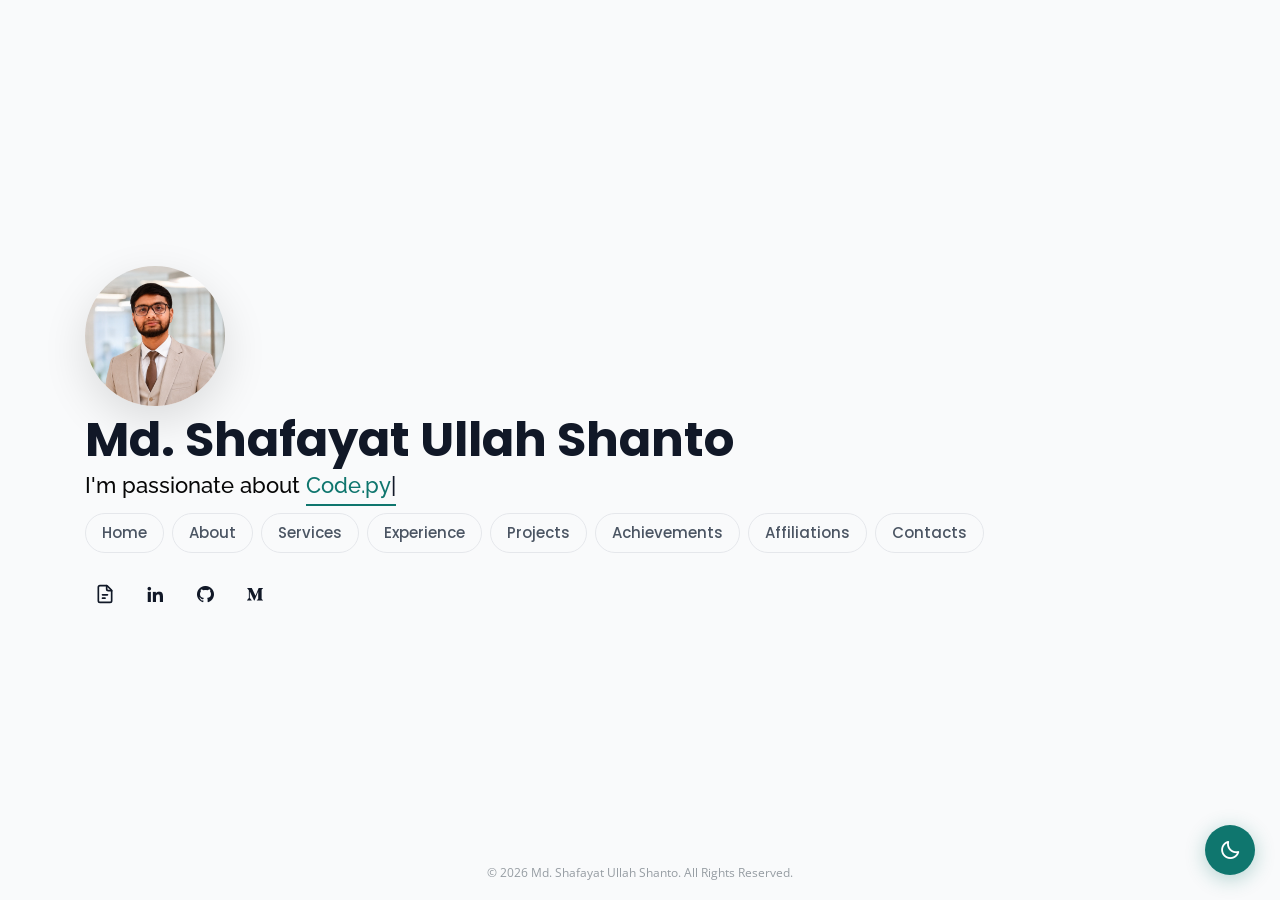
==== index.html @ 54db29df "Add AI-related certifications to index.html" ====
<!DOCTYPE html>
<html lang="en">

<head>
  <!-- Google Tag Manager -->
  <script>(function (w, d, s, l, i) {
      w[l] = w[l] || []; w[l].push({
        'gtm.start':
          new Date().getTime(), event: 'gtm.js'
      });
      let f = d.getElementsByTagName(s)[0],
        j = d.createElement(s), dl = l !== 'dataLayer' ? '&l=' + l : ''; j.async = true; j.src =
          'https://www.googletagmanager.com/gtm.js?id=' + i + dl; f.parentNode.insertBefore(j, f);
    })(window, document, 'script', 'dataLayer', 'GTM-WVDNMN5J');</script>
  <!-- End Google Tag Manager -->
  <link rel="icon" type="image/png" href="website_images/msus.png">
  <meta charset="utf-8">
  <meta content="width=device-width, initial-scale=1.0" name="viewport">
  <meta name="google-site-verification" content="dW3UpcGyAzMD0v0P4o7Yhb41rFjiXq8HhckHqoo1Q2M" />

  <title>Portfolio</title>
  <meta
    content="Md. Shafayat Ullah Shanto, AI, Designer, Mechanical Engineering, Mechanical Design Engineer, NX, Python, CS5050, Medium, SolidWorks, IUBAT, BJIT, Product Development"
    name="Keywords">
  <meta
    content="A portfolio showcasing Md. Shafayat Ullah Shanto's skills, projects, and experience in Product development and MEP design"
    name="descriptions">

  <!-- Google Fonts -->
  <link
    href="https://fonts.googleapis.com/css?family=Open+Sans:300,300i,400,400i,600,600i,700,700i|Raleway:300,300i,400,400i,500,500i,600,600i,700,700i|Poppins:300,300i,400,400i,500,500i,600,600i,700,700i"
    rel="stylesheet">

  <!-- Vendor CSS Files -->
  <link href="assets/vendor/bootstrap/css/bootstrap.min.css" rel="stylesheet">
  <link href="assets/vendor/icofont/icofont.min.css" rel="stylesheet">
  <link href="assets/vendor/remixicon/remixicon.css" rel="stylesheet">
  <link href="assets/vendor/owl.carousel/assets/owl.carousel.min.css" rel="stylesheet">
  <link href="assets/vendor/boxicons/css/boxicons.min.css" rel="stylesheet">
  <link href="assets/vendor/venobox/venobox.css" rel="stylesheet">
  <link rel="stylesheet" href="https://cdnjs.cloudflare.com/ajax/libs/font-awesome/6.5.1/css/all.min.css">

  <!-- Template Main CSS File -->
  <link href="assets/css/style.css" rel="stylesheet">


  <script async src="https://www.googletagmanager.com/gtag/js?id=G-4RFHLPM5KJ"></script>
  <script>
    window.dataLayer = window.dataLayer || [];
    function gtag() { dataLayer.push(arguments); }
    gtag('js', new Date());

    gtag('config', 'G-4RFHLPM5KJ');
  </script>

</head>

<body>

  <!-- Google Tag Manager (noscript) -->
  <noscript><iframe src="https://www.googletagmanager.com/ns.html?id=GTM-WVDNMN5J" height="0" width="0"
      style="display:none;visibility:hidden"></iframe></noscript>
  <!-- End Google Tag Manager (noscript) -->
  <!-- ======= Header ======= -->
  <header id="header" class="header-tops">
    <div class="container">
      <img src="assets/img/me/msus.png" alt="Md. Shafayat Ullah Shanto" class="profile-img">
      <h1><a href="index.html">Md. Shafayat Ullah Shanto</a></h1>
      <h2 style="color:#070707">I'm passionate about <span class="typing" style="color:#0F766E"></span></h2>
      <nav class="nav-menu d-none d-lg-block">
        <ul class="nav-list">
          <li class="nav-item"><a href="#header"> <span>Home</span></a></li>
          <li class="nav-item"><a href="#about" class="nav-link">About</a></li>
          <li class="nav-item"><a href="#services" class="nav-link">Services</a></li>
          <li class="nav-item"><a href="#experience" class="nav-link">Experience</a></li>
          <li class="nav-item"><a href="#projects" class="nav-link">Projects</a></li>
          <li class="nav-item"><a href="#achievements" class="nav-link">Achievements</a></li>
          <li class="nav-item"><a href="#affiliations" class="nav-link">Affiliations</a></li>
          <li class="nav-item"><a href="#contacts" class="nav-link">Contacts</a></li>
        </ul>
      </nav><!-- .nav-menu -->

      <div class="social-links">
        <a href="assets/cv/Md. Shafayat Ullah Shanto_CV.pdf" download="Md. Shafayat Ullah Shanto_CV.pdf" target="_blank">
          <svg xmlns="http://www.w3.org/2000/svg" viewBox="0 0 24 24" fill="none" stroke="currentColor"
            stroke-width="2" stroke-linecap="round" stroke-linejoin="round">
            <path
              d="M4 4v16a2 2 0 002 2h12a2 2 0 002-2V8.342a2 2 0 00-.602-1.43l-4.44-4.342A2 2 0 0013.56 2H6A2 2 0 004 4z">
            </path>
            <path d="M9 13h6"></path>
            <path d="M9 17h3"></path>
            <path d="M14 2v4a2 2 0 002 2h4"></path>
          </svg></a>
        <a href="https://www.linkedin.com/in/md-shafayat-ullah-shanto" target="_blank" class="linkedin"><i
            class="bx bxl-linkedin"></i></a>
        <a href="https://github.com/mdshafayatullahshanto" target="_blank" class="github"><i class="bx bxl-github"></i></a>
        <a href="https://medium.com/@mdshafayatullahshanto" target="_blank" class="medium"><i class="bx bxl-medium"></i></a>
      </div>
    </div>
    <div class="home-footer">
      <p>&copy; 2026 Md. Shafayat Ullah Shanto. All Rights Reserved.</p>
    </div>
  </header><!-- End Header -->


  <!-- ======= About Section ======= -->
  <section id="about" class="about">
    <!-- ======= About Me ======= -->
    <div class="about-me container">
      <div class="section-title">
      <h2>About</h2>
      </div>
      <div class="row">
        <div class="col-lg-12">
          <p class="about-description-box">
            Mechanical Engineer with a solid foundation in engineering design, technical analysis,
            and hands-on problem-solving. Passionate about bridging the gap between innovative ideas
            and real-world engineering solutions — particularly in innovation-driven and
            technology-forward environments.
            Recognized for strong analytical thinking and a creative approach to complex engineering
            challenges, with the ability to work effectively both independently and within
            multidisciplinary teams. Equally comfortable diving deep into technical details and
            stepping back to see the bigger picture.
            <br><br>
            Driven by a genuine curiosity for advanced technologies and a commitment to continuous
            professional growth. Eager to contribute to impactful projects in product development,
            system design, or applied services — while steadily building expertise and delivering
            meaningful engineering outcomes.
          </p>
        </div>
      </div>
    </div><!-- End About Me -->

    <!-- ======= Education & Skills ======= -->
    <div class="education-skills container" style="margin-top: -10px;">
    <div class="row">
    <!-- Education Section -->
    <div class="col-lg-4">
      <div class="section-title">
        <h2>EDUCATION</h2>
      </div>
      <div class="education-box">
        <div class="education-item">
          <p class="education-label">Undergraduate Institution</p>
          <h4>
            <a href="https://iubat.edu/" target="_blank">
              IUBAT— International University of Business Agriculture and Technology
            </a>
          </h4>
          <p>Bachelor of Science in Mechanical Engineering</p>
          <p>(January 2020 - December 2023)</p>
          <p><strong>CGPA:</strong> 3.43/4.00</p>
        </div>
        <div class="education-item education-divider">
          <p class="education-label">High School</p>
          <h4>
            <a href="https://ssaac.edu.bd/" target="_blank">
              Safiuddin Sarker Academy and College
            </a>
          </h4>
          <p>Tongi, Gazipur, Bangladesh</p>
          <p>Higher Secondary School Certificate (HSC)</p>
          <p>Group: Science, Passing year: 2018</p>
          <p><strong>Grade:</strong> A</p>
        </div>
        <div class="education-item education-divider">
          <p class="education-label">School</p>
          <h4>
            <a href="https://tongipailotsagc.edu.bd/" target="_blank">
              Tongi Pilot High School
            </a>
          </h4>
          <p>Tongi, Gazipur, Bangladesh</p>
          <p>Secondary School Certificate (SSC)</p>
          <p>Group: Science, Passing year: 2016</p>
          <p><strong>Grade:</strong> A</p>
        </div>
      </div>
    </div>

    <!-- Right Column: Technical Skills + Soft Skills -->
    <div class="col-lg-8">

      <!-- Technical Skills Section -->
      <div class="section-title">
        <h2>TECHNICAL SKILLS</h2>
      </div>
      <div class="skills-box">
        <ul>
          <li><strong>• CAD and Visualization:</strong><span> SolidWorks, Siemens NX, Inventor, Fusion 360, Tekla, Creo, Revit, AutoCAD.</span></li>
          <li><strong>• Simulation Software:</strong><span> Ansys Fluent, MATLAB &amp; Simulink.</span></li>
          <li><strong>• PLM Software:</strong><span> Teamcenter, SAP, Autodesk Vault.</span></li>
          <li><strong>• Programming Languages:</strong><span> C/C++, Python, HTML/CSS, Git, GitHub, GitHub Actions, VS Code.</span></li>
          <li><strong>• Specialized Libraries:</strong><span> Numpy, Pandas, Scikit-learn, Plotly, TensorFlow, PyTorch.</span></li>
          <li><strong>• Render &amp; Editing:</strong><span> KeyShot, Blender, Adobe Illustrator, Adobe Photoshop.</span></li>
          <li><strong>• Others:</strong><span> Microsoft Office (Word, Excel, Powerpoint), Windows, Google Workspace.</span></li>
        </ul>
      </div>

      <!-- Soft Skills Section -->
      <div class="section-title" style="margin-top: 20px;">
        <h2>SOFT SKILLS</h2>
      </div>
      <div class="skills-box">
        <ul>
          <li><strong>• Teamwork:</strong><span> Collaborative mindset with experience in group projects and team environments.</span></li>
          <li><strong>• Multi-tasking:</strong><span> Manages multiple tasks and priorities simultaneously without compromising quality.</span></li>
          <li><strong>• Leadership:</strong><span> Experience leading teams, delegating tasks, and driving project goals.</span></li>
          <li><strong>• Analytical &amp; Problem-solving:</strong><span> Breaks down complex problems and delivers effective solutions.</span></li>
          <li><strong>• Adaptability:</strong><span> Rapidly adapts to new tools, technologies, and environments.</span></li>
          <li><strong>• Conflict Resolution:</strong><span> Resolves disagreements constructively to keep teams positive and productive.</span></li>
          <li><strong>• Communication:</strong><span> Delivers clear, concise, and professional communication across all levels.</span></li>
          <li><strong>• Languages:</strong><span> English (Professional) and Bengali (Native).</span></li>
        </ul>
      </div>
    </div>
  </div>
  </div><!-- End Education & Skills -->

    <!-- Section Footer -->
    <div class="section-footer">
      <div class="container">
        <div class="section-footer-content">
          <p>&copy; 2026 Md. Shafayat Ullah Shanto. All Rights Reserved.</p>
        </div>
      </div>
    </div>
    <!-- End Section Footer -->
  </section><!-- End About Section -->
  
  
  <!-- Start Services Section -->
  <section id="services" class="services-section">
    <div class="container">
      <!-- header / interests strip -->
      <div class="services-header">
        <div class="services-header-top">
          <h2 class="services-title">Services</h2>
          <div class="services-social-links">
            
          </div>
        </div>
        <div class="services-tags">
        Engineering expertise and precision in every innovation or solve complex challenges.
        </div>
      </div>
      <!-- two column area: Skills (left) / Services (right) -->
      <div class="row services-body services-layout">
        <div class="col-md-6 services-col-left">
          <h3 class="section-subtitle">Key Skills</h3>
          <div class="section-title" style="margin-top: 20px;">
          <h2>1. MECHANICAL DESIGN</h2>
          </div>
          <div class="skills-box">
        <ul>
          <li><strong>•</strong> Mechanical Design Principles</li>
          <li><strong>•</strong> Product Design & Development</li>
          <li><strong>•</strong> Manufacturing Processes</li>
          <li><strong>•</strong> Design for Manufacturing & Assembly (DFMA)</li>
          <li><strong>•</strong> Geometric Dimensioning and Tolerancing (GD&T)</li>
          <li><strong>•</strong> 3D Modeling and Parametric Design</li>
          <li><strong>•</strong> Systems and Mechanisms</li>
          <li><strong>•</strong> Automation and Customization</li>
          <li><strong>•</strong> Design Standards and Regulations</li>
          <li><strong>•</strong> Project Management</li>
          <li><strong>•</strong> BOM for Manufacturing Design</li>
          <li><strong>•</strong> PLM</li>
          <li><strong>•</strong> Mockup Design & Prototyping</li>
          <li><strong>•</strong> Reverse Engineering</li>
          <li><strong>•</strong> Sustainability in Product Design</li>
        </ul>
        </div>
        <div class="section-title" style="margin-top: 20px;">
        <h2>2. MEP DESIGN</h2>
        </div>
        <div class="skills-box">
        <ul>
          <li><strong>•</strong> HVAC System Design</li>
          <li><strong>•</strong> Fire-Safety Design</li>
          <li><strong>•</strong> Plumbing and Drainage Design</li>
          <li><strong>•</strong> Load Calculation & Energy Analysis</li>
          <li><strong>•</strong> Duct & Pipe Design</li>
          <li><strong>•</strong> Coordination & Clash Detection</li>
          <li><strong>•</strong> Ventilation & Air Distribution Design</li>
          <li><strong>•</strong> Tank & Pump Calculation</li>
          <li><strong>•</strong> MEP Documentation</li>
          <li><strong>•</strong> Building Information Modeling (BIM) for MEP</li>
          <li><strong>•</strong> ASHRAE & NFPA standards for HVAC</li>
          <li><strong>•</strong> NFPA, BNBC, RSC, PWD & JICA standards for Fire</li>
          <li><strong>•</strong> BNBC & IPC standards for Plumbing</li>
        </ul>
        </div>
        </div>
        <div class="col-md-6 services-col-right">
          <h3 class="section-subtitle">What I am doing</h3>
          <ul class="services-list">
          <div class="section-title" style="margin-top: 20px;">
          <h2>1. MECHANICAL DESIGN</h2>
          </div>
            <li> <strong>Mechanical Engineering:</strong> From concept to production, I design, analyze, and optimize mechanical systems and assemblies using advanced CAD tools.</li>
            <li> <strong>Product Data Management:</strong>Implementing and optimizing PDM systems to streamline engineering workflows and ensure data integrity.</li>
            <li> <strong>Product Lifecycle Management:</strong> End-to-end PLM solutions designed to enhance collaboration and accelerate product development cycles.</li>
            <li> <strong>CAD Customization:</strong> Building custom automation and plugins for CAD software to boost productivity and reduce repetitive tasks.</li>
            <li> <strong>Digital Strategy:</strong> Bridging engineering and technology with strategic digital transformation initiatives.</li>
            <li> <strong>Technical Consulting:</strong> Expert guidance on engineering processes, tool selection, and workflow optimization.</li>
          </ul>

          <ul class="services-list">
          <div class="section-title" style="margin-top: 20px;">
          <h2>2. MEP DESIGN</h2>
          </div>
            <li> <strong>MEP System Design:</strong> Providing Fire & Safety, HVAC, and Plumbing design services for industrial, commercial, and residential buildings.</li>
            <li> <strong>Shop Drawing & Site Support:</strong> Preparing shop drawings, working drawings, and as-built drawings with field data collection and installation support.</li>
            <li> <strong>BOQ & Cost Estimation:</strong> Comprehensive cost estimation and bill of quantities preparation for MEP projects.</li>
            <li> <strong>3D BIM Modeling:</strong> For combine HVAC, plumbing, and electrical systems in one model, detect clashes early, and reduce site errors, saving time and cost.</li>
            <li> <strong>Consultation & Project Management:</strong> Delivering expert guidance and managing MEP projects to ensure efficient Fire, HVAC, and Plumbing integration within scope, budget, and timeline.</li>
          </ul>
        </div>
      </div>
    </div>
    <!-- Section Footer -->
    <div class="section-footer">
      <div class="container">
        <div class="section-footer-content">
          <p>&copy; 2026 Md. Shafayat Ullah Shanto. All Rights Reserved.</p>
        </div>
      </div>
    </div>
    <!-- End Section Footer -->
  </section><!-- End Services Section -->


  <!-- Start Experience Section -->
  <section id="experience" class="services">
    <div class="container">
      <div class="section-title">
        <h2>Experience</h2>
      </div>
      <div class="row">

        <!-- BJIT Ltd. -->
        <div class="col-lg-12">
          <div class="col-md-12 mt-4 mt-md-0 icon-box experience-entry">
            <div class="company-info">
              <a href="https://www.bjitgroup.com/" target="_blank">
                <img src="assets/img/company_logo/bjit.png" alt="BJIT Logo" class="company-logo">
              </a>
              <div>
                <div class="experience-header">
                  <h4 class="company-name"><a href="https://www.bjitgroup.com/" target="_blank">BJIT Ltd.</a></h4>
                  <div class="experience-meta">
                    <span class="date-range">July 2025 - Present</span>
                    <span class="location">Baridhara, Dhaka, Bangladesh</span>
                  </div>
                </div>
                <p class="role-title">Mechanical Design Engineer</p>
                <ul class="experience-points">
                  <li>Design and develop mechanical components and systems for manufacturing.</li>
                  <li>Create detailed 3D models and 2D drawings using multiple CAD tools.</li>
                  <li>Utilize PLM systems and automation tools to manage CAD data and improve workflow efficiency.</li>
                  <li>Review and validate designs to ensure quality, compliance, and manufacturability before production.</li>
                  <li>Collaborate with global engineering teams including <a href="https://www.etteplan.com/" target="_blank">etteplan</a> and <a href="https://www.halton.com/" target="_blank">Halton Group</a>, as well as manufacturers and suppliers.</li>
                  <li>Support project delivery through clear documentation, reporting, and technical communication.</li>
                  <li>Improve mechanical components to enhance performance, efficiency, and production feasibility</li>
                  <li>Leveraged AI/Copilot and Work Breakdown Structure (WBS) to optimize workflows, reduce buffer time by up to 30%, 
                    and improve planning accuracy, design iteration efficiency, and error-free project delivery.</li>
                </ul>
              </div>
            </div>
          </div>
        </div>

        <!-- Shimizu Corporation -->
        <div class="col-lg-12">
          <div class="col-md-12 mt-4 mt-md-0 icon-box experience-entry">
            <div class="company-info">
              <a href="https://www.shimz-global.com/bd/en/" target="_blank">
                <img src="assets/img/company_logo/Shimz.png" alt="Shimizu Logo" class="company-logo">
              </a>
              <div>
                <div class="experience-header">
                  <h4 class="company-name"><a href="https://www.shimz-global.com/bd/en/" target="_blank">Shimizu
                      Corporation</a></h4>
                  <div class="experience-meta">
                    <span class="date-range">May 2025 - June 2025</span>
                    <span class="location">Gulshan, Dhaka, Bangladesh</span>
                  </div>
                </div>
                <p class="role-title">Mechanical Design Engineer</p>
                <ul class="experience-points">
                  <li>Prepared mechanical shop drawings for steel structures.</li>
                  <li>Coordinated with <a href="https://bostonebd.com/" target="_blank">BOSTON</a>, <a href="https://reliant-est.com/" target="_blank">RELIANT</a> and P.Point design engineering teams for CSD & SD drawings.</li>
                  <li>Attended meetings with teams & contractors.</li>
                  <li>Conducted site inspections to ensure Japanese quality standards and local compliance.</li>
                  <li>Ensured drafting compliance with QA standards.</li>
                </ul>
              </div>
            </div>
          </div>
        </div>

        <!-- KED Solution Ltd. -->
        <div class="col-lg-12">
          <div class="col-md-12 mt-4 mt-md-0 icon-box experience-entry">
            <div class="company-info">
              <a href="https://www.kedsolution.com/" target="_blank">
                <img src="assets/img/company_logo/KED.jpg" alt="KED Logo" class="company-logo">
              </a>
              <div>
                <div class="experience-header">
                  <h4 class="company-name"><a href="https://www.kedsolution.com/" target="_blank">KED Solution Ltd.</a>
                  </h4>
                  <div class="experience-meta">
                    <span class="date-range">March 2024 - April 2025</span>
                    <span class="location">Dhanmondi, Dhaka, Bangladesh</span>
                  </div>
                </div>
                <p class="role-title">Jr. Design Engineer (MEP-Mechanical)</p>
                <ul class="experience-points">
                  <li>Designed Fire Safety, HVAC, and Plumbing systems following NFPA, BNBC-2020, ASHRAE, and IPC standards.</li>
                  <li>Prepared shop drawings, working drawings, and as-built drawings using AutoCAD & Revit (MEP 3D).</li>
                  <li>Performed cooling load, ventilation, tank, pump calculations and so on.</li>
                  <li>Developed fire protection systems (hydrant, sprinkler, pump layout) and supported approval drawings.</li>
                  <li>Conducted site visits, data collection, and installation support.</li>
                  <li>Prepared BOQ and cost estimation for projects.</li>
                  <li>Completed 21+ industrial, commercial, and residential <a
                      href="https://shafayatullahshant.wixsite.com/msusme" target="_blank"><strong>MEP projects</strong></a>.</li>
                </ul>
              </div>
            </div>
          </div>
        </div>
        
      </div>
    </div>

    <!-- Section Footer -->
    <div class="section-footer">
      <div class="container">
        <div class="section-footer-content">
          <p>&copy; 2026 Md. Shafayat Ullah Shanto. All Rights Reserved.</p>
        </div>
      </div>
    </div>
    <!-- End Section Footer -->

  </section>

  <!-- End Experience Section -->


  <!-- Start Projects Section -->
  <section id="projects" class="projects-section">
    <div class="container">
      <div class="section-title">
        <h2>PROJECTS</h2>
      </div>

      <!-- Primary Filter Tabs -->
      <div class="row">
        <div class="col-lg-12 d-flex justify-content-center">
          <ul class="projects-filter-primary">
            <li data-filter="*" class="filter-active">ALL</li>
            <li data-filter=".filter-ml">CAD Mechanical Design</li>
            <li data-filter=".filter-gd">MEP Mechanical Design</li>
          </ul>
        </div>
      </div>

      <!-- Projects Grid -->
      <div class="row projects-container">

        <!-- Double-Leaf Door Creation -->
        <div class="col-lg-4 col-md-6 project-item filter-ml filter-iot">
          <div class="project-card">
            <div class="project-image">
              <img src="assets/img/project/A.png" class="img-fluid" alt="Double-Leaf Door">
              <div class="project-overlay">
                <h4>Double-Leaf Door Creation</h4>
                <a href="projects/JTK/Double Leaf Door.html" class="view-details">View Details</a>
              </div>
            </div>
          </div>
        </div>

        <!-- FDB2 A0(A60) Fire and Gas Damper -->
        <div class="col-lg-4 col-md-6 project-item filter-ml filter-iot">
          <div class="project-card">
            <div class="project-image">
              <img src="assets/img/project/B.png" class="img-fluid" alt="FDB2">
              <div class="project-overlay">
                <h4>FDB2 A0(A60) Fire and Gas Damper</h4>
                <a href="projects/FDB2/FDB2.html" class="view-details">View Details</a>
              </div>
            </div>
          </div>
        </div>


        <!-- FDO A0(A60) Fire and Gas Damper -->
        <div class="col-lg-4 col-md-6 project-item filter-ml filter-iot">
          <div class="project-card">
            <div class="project-image">
              <img src="assets/img/project/G.png" class="img-fluid" alt="FDO">
              <div class="project-overlay">
                <h4>FDO A0(A60) Fire and Gas Damper</h4>
                <a href="projects/FDO/FDO.html" class="view-details">View Details</a>
              </div>
            </div>
          </div>
        </div>


        <!-- BRD Pressure-relief damper -->
        <div class="col-lg-4 col-md-6 project-item filter-ml filter-iot">
          <div class="project-card">
            <div class="project-image">
              <img src="assets/img/project/D.png" class="img-fluid" alt="FDB2">
              <div class="project-overlay">
                <h4>BRD Pressure-relief damper</h4>
                <a href="projects/BRD/BRD.html" class="view-details">View Details</a>
              </div>
            </div>
          </div>
        </div>


        <!-- BLD Non-return damper -->
        <div class="col-lg-4 col-md-6 project-item filter-ml filter-md">
          <div class="project-card">
            <div class="project-image">
              <img src="assets/img/project/C.png" class="img-fluid" alt="Virtual Reality (VR) Simulator Machine">
              <div class="project-overlay">
                <h4>BLD Non-return damper</h4>
                <a href="projects/BLD/BLD.html" class="view-details">View Details→</a>
              </div>
            </div>
          </div>
        </div>

        <!-- UTG Gastight Shut-off Damper -->
        <div class="col-lg-4 col-md-6 project-item filter-ml filter-ro">
          <div class="project-card">
            <div class="project-image">
              <img src="assets/img/project/H.png" class="img-fluid" alt="Image Generator">
              <div class="project-overlay">
                <h4>UTG Gastight Shut-off Damper</h4>
                <a href="projects/UTG/UTG.html" class="view-details">View Details</a>
              </div>
            </div>
          </div>
        </div>


        <!-- UTP Balancing Damper -->
        <div class="col-lg-4 col-md-6 project-item filter-ml filter-ro">
          <div class="project-card">
            <div class="project-image">
              <img src="assets/img/project/E.png" class="img-fluid" alt="Image Generator">
              <div class="project-overlay">
                <h4>UTP Balancing Damper</h4>
                <a href="projects/UTP/UTP.html" class="view-details">View Details</a>
              </div>
            </div>
          </div>
        </div>

        <!-- Solar Analysis for Energy Optimization -->
        <div class="col-lg-4 col-md-6 project-item filter-gd filter-iot">
          <div class="project-card">
            <div class="project-image">
              <img src="assets/img/project/F.1.png" class="img-fluid" alt="Solar Analysis for Energy Optimization">
              <div class="project-overlay">
                <h4>Solar Analysis for Energy Optimization</h4>
                <a href="projects/SAEO/Solar Analysis.html" class="view-details">View
                  Details</a>
              </div>
            </div>
          </div>
        </div>
      </div>
    </div>

    <!-- Section Footer -->
    <div class="section-footer">
      <div class="container">
        <div class="section-footer-content">
          <p>&copy; 2026 Md. Shafayat Ullah Shanto. All Rights Reserved.</p>
        </div>
      </div>
    </div>
    <!-- End Section Footer -->

  </section>
  <!-- End Projects Section -->


  <!-- Start Achievements Section -->
  <section id="achievements" class="achievements">
    <div class="container">
      <div class="section-title">
        <h2>Achievements</h2>
      </div>

      <!-- 1. Awards Section (Full Width) -->
      <div class="row">
        <div class="col-lg-12">
          <div class="awards-certifications-box" style="margin-bottom: 30px;">
            <h3>Awards</h3>
            <ul>
              <li>Recognized twice for Academic Excellence, receiving certificates from the University Dean.</li>
              <li>Proudly Secured 3rd Place in the Book Reading Program 2020 organized by the British Council.</li>
              <li>Appreciated and Appointed as Logistic Officer of ASHRAE IUBAT Student Branch (2022) for active contribution and dedication.</li>
            </ul>
          </div>
        </div>
      </div>

      <!-- 2. Gallery & Badges (Two Columns) -->
      <div class="row">
        <!-- Photo Gallery Column -->
        <div class="col-lg-6 mb-4">
          <div class="photo-gallery-section" style="height: 100%;">
            <h3>Photo Gallery</h3>
            <div class="gallery-container" style="height: calc(100% - 50px);">
              <button class="gallery-nav gallery-prev" aria-label="Previous image">‹</button>
              <img id="galleryImage" src="assets/img/achievements/MSUS.jpg" class="img-fluid"
                alt="Achievement Photo Gallery" style="width: 100%; height: 100%; object-fit: cover;">
              <button class="gallery-nav gallery-next" aria-label="Next image">›</button>
              <div class="gallery-dots">
                <span class="gallery-dot active" data-index="0"></span>
                <span class="gallery-dot" data-index="1"></span>
                <span class="gallery-dot" data-index="2"></span>
              </div>
            </div>
          </div>
        </div>

        <!-- Badges Column -->
        <div class="col-lg-6 mb-4">
          <div class="badges-section">
            <h3>Badges</h3>
            <div class="badges-pyramid">
              <!-- Row 1: 1 badge -->
              <div class="badge-row badge-row-1">
                <div class="badge-item">
                  <a href="https://images.credly.com/size/340x340/images/be9a31ad-4684-4413-8882-8e39064a4d1a/blob"
                    target="_blank" rel="noopener">
                    <img src="https://images.credly.com/size/340x340/images/be9a31ad-4684-4413-8882-8e39064a4d1a/blob"
                      alt="SOLIDWORKS Design Professional badge">
                  </a>
                </div>
              </div>

              <!-- Row 2: 2 badges -->
              <div class="badge-row badge-row-2">
                <div class="badge-item">
                  <a href="https://images.credly.com/size/340x340/images/422106a4-f564-4c82-bf1b-2089ed0e297d/blob"
                    target="_blank" rel="noopener">
                    <img src="https://images.credly.com/size/340x340/images/422106a4-f564-4c82-bf1b-2089ed0e297d/blob"
                      alt="Certified SOLIDWORKS Sheet Metal Professional badge image.">
                  </a>
                </div>
                <div class="badge-item">
                  <a href="https://images.credly.com/size/340x340/images/d2662c9d-ab19-480c-814f-e61a476cc719/blob"
                    target="_blank" rel="noopener">
                    <img src="https://images.credly.com/size/340x340/images/d2662c9d-ab19-480c-814f-e61a476cc719/blob"
                      alt="Certified SOLIDWORKS Drawing Tools Professional badge image.">
                  </a>
                </div>
              </div>

              <!-- Row 3: 3 badges -->
              <div class="badge-row badge-row-3">
                <div class="badge-item">
                  <a href="https://images.credly.com/size/340x340/images/7329299d-32ce-48ed-8527-b6db73f7e224/blob"
                    target="_blank" rel="noopener">
                    <img src="https://images.credly.com/size/340x340/images/7329299d-32ce-48ed-8527-b6db73f7e224/blob"
                      alt="Certified SOLIDWORKS Design Associate badge image.">
                  </a>
                </div>
                <div class="badge-item">
                  <a href="https://images.credly.com/size/340x340/images/2be8da7a-1d1e-4b77-b799-d02e32157ee2/image.png"
                    target="_blank" rel="noopener">
                    <img src="https://images.credly.com/size/340x340/images/2be8da7a-1d1e-4b77-b799-d02e32157ee2/image.png"
                      alt="Certified SOLIDWORKS 3DSwymer Associate badge image.">
                  </a>
                </div>
                <div class="badge-item">
                  <a href="https://images.credly.com/size/340x340/images/13ec709a-47ff-4fc0-a6a6-25a6233edeed/blob"
                    target="_blank" rel="noopener">
                    <img src="https://images.credly.com/size/340x340/images/13ec709a-47ff-4fc0-a6a6-25a6233edeed/blob"
                      alt="Certified SolidWorks Electrical Design Associate badge image.">
                  </a>
                </div>
              </div>

              <!-- Row 4: 4 badges -->
              <div class="badge-row badge-row-4">
                <div class="badge-item">
                  <a href="assets/img/Badges/L-1.png" target="_blank" rel="noopener">
                  <img src="assets/img/badges/L-1.png" alt="L-1 Badge">
                  </a>
                </div>
                <div class="badge-item">
                  <a href="assets/img/Badges/L-2.png" target="_blank" rel="noopener">
                  <img src="assets/img/badges/L-2.png" alt="L-2 Badge">
                  </a>
                </div>
                <div class="badge-item">
                 <a href="assets/img/Badges/L-3.png" target="_blank" rel="noopener">
                  <img src="assets/img/badges/L-3.png" alt="L-3 Badge">
                  </a>
                </div>
                <div class="badge-item">
                  <a href="assets/img/Badges/ISO.png" target="_blank" rel="noopener">
                  <img src="assets/img/badges/ISO.png" alt="ISO Badge">
                  </a>
                </div>
              </div>
            </div>
          </div>
        </div>
      </div>

      <!-- 3. Certifications (Full Width, Two Columns) -->
      <div class="row">
        <div class="col-lg-12">
          <div class="awards-certifications-box">
            <h3>Certifications</h3>
            <div class="row">
              <div class="col-md-6">
                <ul>
                  <li>Certified SolidWorks CAD Design Professional (CSWP)</li>
                  <li>Certified SolidWorks Drawing Tools Professional (CSWPA-DT)</li>
                  <li>Certified SolidWorks Sheet Metal Professional (CSWPA-SM)</li>
                  <li>Certified SolidWorks Electrical Design Associate (CSWA-E)</li>
                  <li>Certified SOLIDWORKS 3DSwymer Associate (CSWA-3D)</li>
                  <li>Certified SOLIDWORKS Associate (CSWA)</li>
                  <li>Artificial Intelligence Fundamentals (IBM)</li>
                  <li>Introduction to Generative AI</li>
                  <li>Introduction to NotebookLM</li>
                  <li>AI Programming with Python</li>
                  <li>L-1 Information Manager</li>
                  <li>L-2 Information Manager</li>
                  <li>L-3 Information Manager</li>
                  <li>Elements of AI Agent</li>
                  <li>ISO 19650</li>
                </ul>
              </div>
              <div class="col-md-6">
                <ul>
                  <li>IFC Training</li>
                  <li>REVIT Advance</li>
                  <li>Common Threats</li>
                  <li>Revit MEP Course</li>
                  <li>Revit Architecture Course</li>
                  <li>AutoCAD Mechanical Design</li>
                  <li>ISO-101-Information-Security</li>
                  <li>HVAC Basics and Psychrometry</li>
                  <li>Air Terminal Design Training</li>
                  <li>Code of Conduct eLearning course</li>
                  <li>Project Management Foundations Requirements</li>
                  <li>Requirements Elicitation for Business Analysis Stakeholder</li>
                </ul>
              </div>
            </div>
          </div>
        </div>
      </div>
    </div>

    <!-- Section Footer -->
    <div class="section-footer">
      <div class="container">
        <div class="section-footer-content">
          <p>&copy; 2026 Md. Shafayat Ullah Shanto. All Rights Reserved.</p>
        </div>
      </div>
    </div>
    <!-- End Section Footer -->

  </section>
  <!-- End Achievements Section -->


  <!-- Start Affiliations Section -->
  <section id="affiliations" class="affiliations-section">
    <div class="container">
      <div class="section-title">
        <h2>Affiliations</h2>
      </div>

      <div class="row">
        <!-- Dassault Systemes / SOLIDWORKS -->
        <div class="col-lg-4 col-md-6 mb-4">
          <div class="affiliation-card">
            <div class="affiliation-logo">
              <img
                src="https://iss-gr.com/wp-content/uploads/2023/07/unnamed-2.png"
                alt="SOLIDWORKS">
            </div>
            <h4>Dassault Systemes</h4>
            <p class="affiliation-role">SOLIDWORKS Certification Program Member<br>(2025 - Present)</p>
            <p class="affiliation-description">
              A <a href="https://www.solidworks.com/" target="_blank">SOLIDWORKS</a> Certification holder demonstrates validated proficiency in 3D CAD design, modeling, and engineering problem-solving through industry-recognized exams. 
              The program aims to assess technical competency and ensure professionals meet global standards while connecting certified individuals within the worldwide engineering community.
            </p>
          </div>
        </div>

        <!-- ASHRAE -->
        <div class="col-lg-4 col-md-6 mb-4">
          <div class="affiliation-card">
            <div class="affiliation-logo">
              <img
                src="https://th.bing.com/th/id/R.0dd8382eea11355a24550aa2640770d9?rik=%2bwgJwUyxPv4z9A&riu=http%3a%2f%2fcarastro.com%2fwp-content%2fuploads%2f2015%2f03%2fASHRAE_Logo.svg_-1200x829.png&ehk=fPOjXM%2f9QIfcZFBjQ7B1jZhCd9qSTkzu0Fc0ZnQJICQ%3d&risl=&pid=ImgRaw&r=0"
                alt="IMechE IUBAT">
            </div>
            <h4>American Society of Heating, Refrigerating and Air-Conditioning Engineers</h4>
            <p class="affiliation-role">Associate Member - 8434078</p>
            <p class="affiliation-description">
              Active member of the Bangladesh Chapter since 2021 and serving as Logistics Officer in the <a href="https://www.ashrae.org/" target="_blank">ASHRAE</a> IUBAT Student Branch. 
              Engaged in organizing technical events, supporting chapter activities, and promoting knowledge in HVAC&R and sustainable building technologies.
            </p>
          </div>
        </div>

        <!-- NFPA -->
        <div class="col-lg-4 col-md-6 mb-4">
          <div class="affiliation-card">
            <div class="affiliation-logo">
              <img
                src="https://www.prestigefiresafety.com/wp-content/uploads/2022/02/NFPA-Logo-cropped-1536x1511.png"
                alt="NFPA">
            </div>
            <h4>National Fire Protection Association</h4>
            <p class="affiliation-role">Apprentice Member - 1114174739</p>
            <p class="affiliation-description">
              <a href="https://www.nfpa.org/" target="_blank">NFPA</a> is engaged in learning and promoting fire, electrical, and life safety standards. 
              Involved in enhancing awareness of safety codes and best practices through technical resources and professional development activities.
            </p>
          </div>
        </div>

        <!-- ASME -->
        <div class="col-lg-4 col-md-6 mb-4">
          <div class="affiliation-card">
            <div class="affiliation-logo">
              <img
                src="https://punchlistzero.s3.us-east-2.amazonaws.com/prod/uploads/2022/03/22095236/ASME-logo.png"
                alt="ASME">
            </div>
            <h4>American Society of Mechanical Engineers</h4>
            <p class="affiliation-role">Member - 22046066495</p>
            <p class="affiliation-description">
              <a href="https://www.asme.org/" target="_blank">ASME</a> is an international organization dedicated to advancing mechanical engineering and multidisciplinary engineering practices. 
              It promotes innovation, knowledge sharing, and professional development through standards, services, and technical collaboration.
            </p>
          </div>
        </div>



        <!-- IMechE IUBAT Student Chapter -->
        <div class="col-lg-4 col-md-6 mb-4">
          <div class="affiliation-card">
            <div class="affiliation-logo">
              <img
                src="https://jca.co.uk/wp-content/uploads/2018/05/imeche-logo.png"
                alt="IMechE IUBAT">
            </div>
            <h4>Institution of Mechanical Engineers</h4>
            <p class="affiliation-role">Student Affiliate - 80815546</p>
            <p class="affiliation-description">
              <a href="https://www.imeche.org/" target="_blank">IMechE</a> IUBAT Student Chapter (IISC) is a non-profit organization promoting engineering innovation and excellence. 
              As a Student Advisor, I support members in developing technical skills and knowledge through structured learning and apprenticeship programs, preparing them for modern engineering challenges.
            </p>
          </div>
        </div>

        <!-- IAENG -->
        <div class="col-lg-4 col-md-6 mb-4">
          <div class="affiliation-card">
            <div class="affiliation-logo">
              <img src="https://hruparel.dev/assets/img/Work%20Experience/iaeng2.png" alt="IAENG">
            </div>
            <h4>IAENG</h4>
            <p class="affiliation-role">Member - 560825<br>April 2026 – Present</p>
            <p class="affiliation-description">
              International Association of Engineers (<a href="https://iaeng.org/" target="_blank">IAENG</a>) - is an international, non-profit professional body that brings together engineers, 
              professionals, and academics from around the world to promote advancement in engineering and technology.
            </p>
          </div>
        </div>

        
        <!-- American Welding Society -->
        <div class="col-lg-4 col-md-6 mb-4">
          <div class="affiliation-card">
            <div class="affiliation-logo">
              <img
                src="https://tse4.mm.bing.net/th/id/OIP.kJaIepEn8GlvfEXp5pg9hAHaHa?rs=1&pid=ImgDetMain&o=7&rm=3"
                alt="Autodesk">
            </div>
            <h4>American Welding Society</h4>
            <p class="affiliation-role">AWS Number - 140569750</p>
            <p class="affiliation-description">
              <a href="https://www.aws.org/" target="_blank">AWS</a> is a global organization focused on advancing welding, joining, and cutting technologies. 
              It supports industry development through standards, certification programs, training, and technical resources.
            </p>
          </div>
        </div>


        <!-- Autodesk -->
        <div class="col-lg-4 col-md-6 mb-4">
          <div class="affiliation-card">
            <div class="affiliation-logo">
              <img
                src="https://assets.streamlinehq.com/image/private/w_300,h_300,ar_1/f_auto/v1/icons/design/autodesk-2-h8ur5kqfkkqup31kg7xl7i.png/autodesk-2-wf79dxciibniryh8nsa0s.png?_a=DATAg1AAZAA0"
                alt="Autodesk">
            </div>
            <h4>AUTODESK</h4>
            <p class="affiliation-role">Ambassador</p>
            <p class="affiliation-description">
              <a href="https://www.autodesk.com/" target="_blank">AUTODESK</a> is a distinctive platform to share the insights of design with creative mind where students and professionals
              can share resources and seek problem-solution discussions. Key responsibilities: Share and inspire more
              young enthusiasts for developing a better world for the designer.
            </p>
          </div>
        </div>

        <!-- Debating Forum of IUBAT -->
        <div class="col-lg-4 col-md-6 mb-4">
          <div class="affiliation-card">
            <div class="affiliation-logo">
              <img src="https://dfiblogs.wordpress.com/wp-content/uploads/2018/07/dfi_logo.png?w=222" alt="DFI IUBAT">
            </div>
            <h4>Debating Forum of IUBAT</h4>
            <p class="affiliation-role">Executive Member<br>Jan 2020 - Dec 2020</p>
            <p class="affiliation-description">
              Actively participated in debate activities and remained engaged with club initiatives. 
              Responsible for coordinating workshops and contributing to the organization of events, supporting overall club operations and member development.<br>
              <a href="https://iubat.edu/student-support-services/"
                target="_blank">Student Support Services /</a>
              <a href="https://iubat.edu/student/society/" target="_blank">Student Society</a>
            </p>
            </div>
          </div>
        </div>
      </div>
    </div>

    <!-- Section Footer -->
    <div class="section-footer">
      <div class="container">
        <div class="section-footer-content">
          <p>&copy; 2026 Md. Shafayat Ullah Shanto. All Rights Reserved.</p>
        </div>
      </div>
    </div>
    <!-- End Section Footer -->

  </section>
  <!-- End Affiliations Section -->


  <!-- Start Links section -->
  <section id="links" class="services">
    <div class="container">
      <div class="section-title">
        <h2>Resume</h2>
      </div>
      <div class="row">
        <div class="col-md-3 mt-4 mt-md-0 icon-box" data-aos="fade-up" data-aos-delay="100">
          <a href="https://drive.google.com/file/d/1iHBNV2UkH5LkhAP-1hYRZ2Ez_BQ6g4S7/view?usp=sharing" target="_blank">
            <div class="icon"><i class="icofont-page"></i></div>
          </a>
          <h4 class="title"><a href="https://drive.google.com/file/d/1iHBNV2UkH5LkhAP-1hYRZ2Ez_BQ6g4S7/view?usp=sharing"
              target="_blank">Resume</a></h4>
          <p class="description" style="color:#fff;">The link contains downloadable resume</p>
        </div>
        <div class="col-md-3 mt-4 mt-md-0 icon-box" data-aos="fade-up">
          <a href="https://github.com/rajaprerak/LeetCode_Problems" target="_blank">
            <div class="icon"><i class="icofont-link"></i></div>
          </a>
          <h4 class="title"><a href="https://github.com/rajaprerak/LeetCode_Problems" target="_blank">LeetCode
              Repository</a></h4>
          <p class="description" style="color:#fff;"> The github repository contains leetcode problems solution in
            python.</p>
        </div>
      </div>
    </div>

    <!-- Section Footer -->
    <div class="section-footer">
      <div class="container">
        <div class="section-footer-content">
          <p>&copy; 2026 Md. Shafayat Ullah Shanto. Powered by Khayrul & modified verion of Prerak</p>
        </div>
      </div>
    </div>
    <!-- End Section Footer -->

  </section> <!--End Links Section -->
  <!-- Start Contact Section -->
  <section id="contacts" class="contact">

    <!-- Let's Talk Header - Background only -->
    <div class="lets-talk-header">
      <div class="container">
        <h2>Let's Talk</h2>
        <p>For Collaboration, academic inquiries or Professional Opportunities</p>
      </div>
    </div>
    <div class="row contact-content-row">

      <!-- Left Column: Profile & Map -->
      <div class="col-lg-4 col-md-12 mb-4 d-flex flex-column">

        <!-- Profile Card - Center Aligned -->
        <div class="profile-card-center flex-shrink-0">
          <div class="profile-image-wrapper">
            <img src="assets/img/me/msus.png" alt="Md. Shafayat Ullah Shanto" class="profile-img">
          </div>
          <h3>Md. Shafayat Ullah Shanto</h3>
          <p class="profile-subtitle">Mechanical Engineer</p>
        </div>

        <!-- Map Card - Stretches to fill space -->
        <div class="map-card flex-grow-1 d-flex flex-column">
          <iframe
            src="https://www.google.com/maps?q=23.9449972,90.3827985&hl=en&z=16&output=embed"
            width="100%" height="100%" style="border:0; min-height: 300px; flex-grow: 1;" allowfullscreen=""
            loading="lazy" referrerpolicy="no-referrer-when-downgrade"></iframe>
          <div class="map-footer-text flex-shrink-0">
            <a href="https://www.google.com/maps?q=23.9449972,90.3827985" target="_blank"
              class="view-map-link">
              <small><i class="bx bx-map"></i> View larger map</small>
            </a>
          </div>
        </div>
      </div>

      <!-- Right Column: Contact Details - All 4 cards equal size -->
      <div class="col-lg-8 col-md-12">
        <div class="contact-details-main-card">
          <h3 class="contact-heading">Contact Details</h3>

          <div class="d-flex flex-column justify-content-between flex-grow-1">
            <!-- 1. Email -->
            <div class="contact-info-box">
              <div class="contact-icon-circle">
                <i class="bx bx-envelope"></i>
              </div>
              <div class="contact-text-content">
                <p class="email-line">
                  <span class="email-label">Gmail:</span>
                  <a href="mailto:mshanto.me@gmail.com">mshanto.me@gmail.com</a>
                </p>
                <p class="email-line">
                  <span class="email-label">Alternative:</span>
                  <a href="mailto:20107030@iubat.edu">20107030@iubat.edu</a>
                </p>
              </div>
            </div>
            <!-- 2. Phone -->
            <div class="contact-info-box">
              <div class="contact-icon-circle">
                <i class="bx bx-phone-call"></i>
              </div>
              <div class="contact-text-content">
                <h4>Phone No.:</h4>
                <p><a href="tel:+8801572915530">+880 1572915530 (WhatsApp)</a></p>
              </div>
            </div>

            <!-- 3. Address -->
            <div class="contact-info-box">
              <div class="contact-icon-circle">
                <i class="bx bx-map"></i>
              </div>
              <div class="contact-text-content">
                <h4>Address:</h4>
                <p>Board Bazar, National University, Gazipur Sadar, Gazipur, Bangladesh</p>
              </div>
            </div>

            <!-- 4. Connect With Me - Same size, single row of icons -->
            <div class="contact-info-box">
              <div class="contact-icon-circle">
                <i class="bx bx-share-alt"></i>
              </div>
              <div class="contact-text-content">
                <h4>Connect With Me:</h4>
                <div class="social-icons-single-row">
                  <a href="https://www.linkedin.com/in/md-shafayat-ullah-shanto" target="_blank" title="LinkedIn"
                    class="social-icon-btn">
                    <i class="bx bxl-linkedin"></i>
                  </a>
                  <a href="https://www.facebook.com/Md.ShafayatUllahShanto" target="_blank" title="Facebook"
                    class="social-icon-btn">
                    <i class="bx bxl-facebook"></i>
                  </a>
                  <a href="https://www.github.com/mdshafayatullahshanto" target="_blank" title="GitHub"
                    class="social-icon-btn">
                    <i class="bx bxl-github"></i>
                  </a>
                  <a href="https://medium.com/@mdshafayatullahshanto" target="_blank" title="Medium" class="social-icon-btn">
                    <i class="bx bxl-medium"></i>
                  </a>
                  <a href="https://grabcad.com/md.shafayat.ullah.shanto-2" target="_blank" title="GrabCAD"
                    class="social-icon-btn">
                    <i class="bx bx-cube-alt"></i>
                  </a>
                  </a>
                </div>
              </div>
            </div>
          </div>
        </div>
      </div>
    </div>

    <!-- Footer - Background color only -->
    <div class="contact-footer">
      <div class="container">
        <p>&copy; 2026 Md. Shafayat Ullah Shanto. All Rights Reserved.</p>
      </div>
    </div>

  </section>
  <!-- End Contact Section -->

  <!-- ======= Footer ======= -->
  <footer class="footer">
    <div class="container">
      <div class="footer-content">
        <p>&copy; 2026 Md. Shafayat Ullah Shanto. All Rights Reserved.</p>
      </div>
    </div>
  </footer>
  <!-- End Footer -->

  <!-- Vendor JS Files -->
  <script src="assets/vendor/jquery/jquery.min.js"></script>
  <script src="assets/vendor/bootstrap/js/bootstrap.bundle.min.js"></script>
  <script src="assets/vendor/jquery.easing/jquery.easing.min.js"></script>
  <script src="assets/vendor/php-email-form/validate.js"></script>
  <script src="assets/vendor/waypoints/jquery.waypoints.min.js"></script>
  <script src="assets/vendor/counterup/counterup.min.js"></script>
  <script src="assets/vendor/owl.carousel/owl.carousel.min.js"></script>
  <script src="assets/vendor/isotope-layout/isotope.pkgd.min.js"></script>
  <script src="assets/vendor/venobox/venobox.min.js"></script>
  <script src="assets/vendor/typed.js/typed.min.js"></script>
  <script type="text/javascript">
    new Typed('.typing', {
      strings: ["Code.py", "AI", "Design"],
      loop: true,
      typeSpeed: 50,
      backSpeed: 30
    });
  </script>

  <!-- Template Main JS File -->
  <script src="assets/js/main.js"></script>


  <!-- Dark Mode Toggle Button -->
  <button class="dark-mode-btn" id="darkModeToggle" title="Toggle Dark Mode" aria-label="Toggle dark mode">
    <i id="darkModeIcon" class="bx bx-moon"></i>
  </button>

  <script>
    // ===== DARK MODE =====
    (function() {
      var btn  = document.getElementById('darkModeToggle');
      var icon = document.getElementById('darkModeIcon');
      var html = document.documentElement;
      var saved = localStorage.getItem('theme') || 'light';
      html.setAttribute('data-theme', saved);
      updateIcon(saved);

      btn.addEventListener('click', function() {
        var cur  = html.getAttribute('data-theme');
        var next = cur === 'dark' ? 'light' : 'dark';
        html.setAttribute('data-theme', next);
        localStorage.setItem('theme', next);
        updateIcon(next);
      });

      function updateIcon(t) {
        icon.className = t === 'dark' ? 'bx bx-sun' : 'bx bx-moon';
      }
    })();

    // ===== SCROLL ANIMATIONS =====
    document.addEventListener('DOMContentLoaded', function() {
      var targets = [
        { sel: '.experience-entry',         cls: '' },
        { sel: '.affiliation-card',         cls: 'animate-scale' },
        { sel: '.project-card',             cls: 'animate-scale' },
        { sel: '.about-description-box',    cls: '' },
        { sel: '.education-box',            cls: 'animate-left' },
        { sel: '.skills-box',               cls: 'animate-right' },
        { sel: '.awards-certifications-box',cls: '' },
        { sel: '.services-col-left',        cls: 'animate-left' },
        { sel: '.services-col-right',       cls: 'animate-right' },
        { sel: '.services-header',          cls: '' },
        { sel: '.contact-info-box',         cls: '' },
        { sel: '.profile-card-center',      cls: 'animate-left' },
        { sel: '.map-card',                 cls: 'animate-left' },
        { sel: '.contact-details-main-card',cls: 'animate-right' },
        { sel: '.badge-row',                cls: '' },
        { sel: '.section-title',            cls: '' },
      ];

      targets.forEach(function(t) {
        document.querySelectorAll(t.sel).forEach(function(el) {
          el.classList.add('scroll-animate');
          if (t.cls) el.classList.add(t.cls);
        });
      });

      var observer = new IntersectionObserver(function(entries) {
        entries.forEach(function(entry) {
          if (entry.isIntersecting) entry.target.classList.add('visible');
        });
      }, { threshold: 0.1, rootMargin: '0px 0px -40px 0px' });

      document.querySelectorAll('.scroll-animate').forEach(function(el) {
        observer.observe(el);
      });

      // Re-trigger when SPA sections become visible
      var secObs = new MutationObserver(function() {
        document.querySelectorAll('.scroll-animate').forEach(function(el) {
          var r = el.getBoundingClientRect();
          if (r.top < window.innerHeight * 0.92 && r.bottom > 0) {
            el.classList.add('visible');
          }
        });
      });
      document.querySelectorAll('section').forEach(function(s) {
        secObs.observe(s, { attributes: true, attributeFilter: ['class'] });
      });
    });
  </script>

</body>

</html>
---- assets/css/style.css ----
/*==============================================================
  style.css — Md. Shafayat Ullah Shanto Portfolio
  Organized, cleaned, dark mode + animations + hover effects
==============================================================*/

/*--------------------------------------------------------------
# 1. CSS VARIABLES
--------------------------------------------------------------*/
:root {
  --teal:        #0F766E;
  --teal-dark:   #0e635d;
  --teal-light:  #F0FDFA;
  --teal-glow:   rgba(15,118,110,0.3);
  --text-dark:   #111827;
  --text-body:   #444444;
  --text-muted:  #6c757d;
  --bg-body:     #f9fafb;
  --bg-card:     #ffffff;
  --bg-card-alt: #f8f9fa;
  --border:      #e5e7eb;
  --shadow-sm:   0 4px 6px -1px rgba(0,0,0,0.05);
  --shadow-md:   0 8px 32px rgba(0,0,0,0.08);
  --shadow-lg:   0 15px 45px rgba(0,0,0,0.12);
  --radius-sm:   8px;
  --radius-md:   12px;
  --radius-lg:   16px;
  --radius-xl:   20px;
  --transition:  all 0.3s ease;
  --portfolio-color:      #13857E;
  --portfolio-color-dark: #0e635d;
}

/*--------------------------------------------------------------
# 2. DARK MODE VARIABLES
--------------------------------------------------------------*/
[data-theme="dark"] {
  --text-dark:   #f1f5f9;
  --text-body:   #e2e8f0;
  --text-muted:  #94a3b8;
  --bg-body:     #0f172a;
  --bg-card:     #1e293b;
  --bg-card-alt: #162032;
  --border:      #334155;
  --shadow-sm:   0 4px 6px -1px rgba(0,0,0,0.3);
  --shadow-md:   0 8px 32px rgba(0,0,0,0.4);
  --shadow-lg:   0 15px 45px rgba(0,0,0,0.5);
}

/*--------------------------------------------------------------
# 3. BASE / RESET
--------------------------------------------------------------*/
* {
  box-sizing: border-box;
}

html {
  overflow-y: scroll;
  scroll-behavior: smooth;
}

body {
  font-family: "Open Sans", sans-serif;
  color: var(--text-body);
  position: relative;
  background: transparent;
  transition: color 0.3s ease;
}

body::before {
  content: "";
  position: fixed;
  background: var(--bg-body);
  left: 0; right: 0; top: 0;
  height: 100vh;
  transition: background 0.3s ease;
  z-index: -1;
}

@media (min-width: 1024px) {
  body::before { background-attachment: fixed; }
}

h1, h2, h3, h4, h5, h6 {
  font-family: "Raleway", sans-serif;
}

a {
  color: var(--teal);
  text-decoration: none;
  transition: var(--transition);
}
a:hover {
  color: var(--text-dark);
  text-decoration: none;
}

/* Focus visible for accessibility */
a:focus-visible,
button:focus-visible {
  outline: 2px solid var(--teal);
  outline-offset: 3px;
  border-radius: 4px;
}

/*--------------------------------------------------------------
# 4. HEADER
--------------------------------------------------------------*/
#header {
  position: relative;
  height: 100vh;
  display: flex;
  align-items: center;
  z-index: 997;
  overflow-y: hidden;
  padding: 15px 0 35px;
  transition: ease-in-out 0s;
}
#header * { transition: ease-in-out 0s; }
#header .container { padding-top: 10px; padding-bottom: 10px; }

.header-content {
  flex: 1;
  display: flex;
  flex-direction: column;
}

#header h1 {
  font-size: 48px;
  margin: 0 0 8px;
  padding: 0;
  line-height: 1;
  font-weight: 700;
  font-family: "Poppins", sans-serif;
}
#header h1 a,
#header h1 a:hover {
  color: var(--text-dark);
  display: inline-block;
  text-decoration: none;
}

#header h2 {
  font-size: 22px;
  margin: 8px 0 0;
  color: var(--teal);
}
#header h2 span {
  color: var(--text-dark);
  border-bottom: 2px solid var(--teal);
  padding-bottom: 6px;
}

/* Profile Image */
.profile-img {
  width: 140px;
  height: 140px;
  border-radius: 50%;
  object-fit: cover;
  display: block;
  margin: 0 0 10px;
  flex-shrink: 0;
  box-shadow: var(--shadow-lg);
  transition: var(--transition);
  image-rendering: crisp-edges;
}
.profile-img:hover {
  transform: scale(1.05);
  box-shadow: 0 20px 55px rgba(0,0,0,0.15);
}

/* Social Links */
#header .social-links {
  margin-top: 15px;
  display: flex;
  gap: 10px;
}
#header .social-links a {
  font-size: 16px;
  display: inline-flex;
  justify-content: center;
  align-items: center;
  background: rgba(255,255,255,0.1);
  color: var(--text-dark);
  width: 40px;
  height: 40px;
  border-radius: 50%;
  transition: var(--transition);
}
#header .social-links a:hover {
  background: var(--teal);
  color: #ffffff !important;
  transform: scale(1.1);
}
#header .social-links a i  { font-size: 20px; }
#header .social-links a svg {
  width: 20px; height: 20px;
  stroke: currentColor;
  fill: none;
}

/* Scrolled Header */
#header.header-top {
  height: 75px;
  position: fixed;
  left: 0; top: 0; right: 0;
  background: linear-gradient(135deg, var(--bg-card) 0%, var(--bg-card-alt) 100%);
  box-shadow: 0 2px 20px rgba(0,0,0,0.08);
  backdrop-filter: blur(15px);
  z-index: 998;
  border-bottom: 1px solid rgba(0,0,0,0.05);
}
#header.header-top .social-links,
#header.header-top h2 { display: none; }
#header.header-top h1 {
  margin-right: 30px;
  font-size: 26px;
  flex-shrink: 0;
  font-weight: 600;
}
#header.header-top h1 a       { color: var(--text-dark); }
#header.header-top h1 a:hover { color: var(--teal); }
#header.header-top .container {
  display: flex;
  align-items: center;
  justify-content: space-between;
  max-width: 1400px;
  padding: 0 30px;
}
#header.header-top .nav-menu  { margin: 0; flex: 1; }
#header.header-top .nav-menu ul {
  justify-content: center;
  flex-wrap: nowrap;
  gap: 6px;
}
#header.header-top .nav-menu a {
  padding: 10px 18px;
  font-size: 14px;
  white-space: nowrap;
  color: #4B5563;
  background: var(--bg-card);
  border: 1px solid var(--border);
  border-radius: 30px;
}
#header.header-top .nav-menu a:hover {
  background: var(--teal-light);
  color: var(--teal);
  border-color: var(--teal);
  transform: translateY(-2px);
}
#header.header-top .nav-menu .active a {
  background: var(--teal);
  color: #ffffff;
  box-shadow: 0 4px 15px var(--teal-glow);
  border-color: var(--teal);
}
#header.header-top .profile-img { display: none !important; }

/* Header Responsive */
@media (max-width: 992px) {
  #header h1 { font-size: 36px; }
  #header h2 { font-size: 20px; line-height: 30px; }
  #header .container { flex-direction: column; text-align: center; gap: 20px; }
  .profile-img { margin: 0 auto 20px; width: 145px; height: 145px; }
}
@media (max-width: 768px) {
  #header.header-top { height: 65px; }
  #header.header-top h1 { font-size: 20px; margin-right: 15px; }
  #header.header-top .container { padding: 0 15px; }
  #header.header-top .nav-menu ul { gap: 4px; }
  #header.header-top .nav-menu a { padding: 8px 12px; font-size: 12px; }
  .profile-img { width: 125px; height: 125px; }
}

/* Home Footer */
.home-footer {
  position: absolute;
  bottom: 18px;
  left: 0; right: 0;
  text-align: center;
}
.home-footer p {
  margin: 0;
  font-size: 12px;
  color: var(--text-muted);
  opacity: 0.7;
}
#header.header-top .home-footer {
  display: none;
}

/*--------------------------------------------------------------
# 5. NAVIGATION
--------------------------------------------------------------*/
.nav-menu { margin: 15px 0 10px; }
.nav-menu ul {
  display: flex;
  margin: 0; padding: 0;
  list-style: none;
  gap: 8px;
  flex-wrap: wrap;
}
.nav-menu li + li { margin-left: 0; }
.nav-menu a {
  display: inline-block;
  color: #4B5563;
  font-size: 15px;
  font-family: "Poppins", sans-serif;
  font-weight: 500;
  padding: 8px 16px;
  border-radius: 25px;
  border: 1px solid var(--border);
  background: transparent;
  transition: var(--transition);
  position: relative;
  overflow: hidden;
}
.nav-menu a:before { display: none; }
.nav-menu a:hover {
  color: var(--teal);
  background: var(--teal-light);
  border-color: var(--teal);
  transform: translateY(-2px);
}
.nav-menu .active > a {
  color: #ffffff;
  background: var(--teal);
  border-color: var(--teal);
  box-shadow: 0 4px 12px var(--teal-glow);
}

/* Mobile Nav Toggle */
.mobile-nav-toggle {
  position: fixed;
  right: 20px; top: 20px;
  z-index: 9998;
  border: 0;
  background: rgba(255,255,255,0.9);
  font-size: 24px;
  outline: none !important;
  cursor: pointer;
  text-align: center;
  width: 45px; height: 45px;
  border-radius: 12px;
  backdrop-filter: blur(10px);
  box-shadow: 0 4px 20px rgba(0,0,0,0.1);
  display: flex;
  align-items: center;
  justify-content: center;
  transition: var(--transition);
}
.mobile-nav-toggle:hover {
  background: rgba(255,255,255,0.95);
  transform: scale(1.05);
}
.mobile-nav-toggle i { color: #333; font-size: 22px; }

.mobile-nav {
  position: fixed;
  top: 85px; right: 20px; bottom: 20px; left: 20px;
  z-index: 9999;
  overflow-y: auto;
  background: rgba(255,255,255,0.95);
  backdrop-filter: blur(20px);
  transition: var(--transition);
  opacity: 0; visibility: hidden;
  border-radius: 16px;
  padding: 20px 0;
  border: 1px solid rgba(255,255,255,0.3);
  box-shadow: 0 15px 45px rgba(0,0,0,0.1);
}
.mobile-nav * { margin: 0; padding: 0; list-style: none; }
.mobile-nav a {
  display: block;
  color: #333;
  padding: 15px 25px;
  font-weight: 500;
  font-size: 16px;
  border-radius: 12px;
  margin: 5px 15px;
  transition: var(--transition);
}
.mobile-nav a:hover,
.mobile-nav .active > a,
.mobile-nav li:hover > a {
  color: #fff;
  background: linear-gradient(135deg, #64ffda, #2a9d8f);
  transform: translateX(5px);
}

.mobile-nav-overly {
  width: 100%; height: 100%;
  z-index: 9997;
  top: 0; left: 0;
  position: fixed;
  background: rgba(0,0,0,0.4);
  backdrop-filter: blur(5px);
  display: none;
}
.mobile-nav-active { overflow: hidden; }
.mobile-nav-active .mobile-nav { opacity: 1; visibility: visible; }
.mobile-nav-active .mobile-nav-toggle { transform: rotate(90deg); }
.mobile-nav-active .mobile-nav-toggle i { color: #ff4757; }

@media (max-width: 992px) { .mobile-nav-toggle { display: flex !important; } }
@media (min-width: 992px) {
  .mobile-nav-toggle, .mobile-nav, .mobile-nav-overly {
    display: none !important;
    opacity: 0 !important;
    visibility: hidden !important;
  }
}
@media (max-width: 768px) {
  .mobile-nav-toggle { right: 15px; top: 15px; width: 40px; height: 40px; }
  .mobile-nav { top: 70px; right: 15px; left: 15px; bottom: 15px; }
  .mobile-nav a { padding: 12px 20px; margin: 3px 10px; font-size: 15px; }
}
@media (max-width: 480px) {
  .mobile-nav { top: 65px; right: 10px; left: 10px; }
}

/*--------------------------------------------------------------
# 6. SECTIONS GENERAL
--------------------------------------------------------------*/
section {
  overflow: hidden;
  position: absolute;
  width: 100%;
  top: 140px; bottom: 100%;
  opacity: 0; z-index: 2;
  pointer-events: none;
}
section.section-show {
  top: 95px; bottom: auto;
  opacity: 1; padding-bottom: 0;
  pointer-events: auto;
  animation: sectionFadeIn 0.4s ease;
}
@keyframes sectionFadeIn {
  from { opacity: 0; transform: translateY(10px); }
  to   { opacity: 1; transform: translateY(0); }
}
section .container {
  background: rgba(0,0,0,0);
  padding: 30px;
  margin-top: 20px;
}
@media (max-width: 768px) {
  section { top: 120px; }
  section.section-show { top: 85px; }
}

/* Section Title */
.section-title h2 {
  font-size: 14px;
  font-weight: 700;
  padding: 0;
  line-height: 1px;
  margin: 0 0 20px;
  letter-spacing: 2px;
  text-transform: uppercase;
  color: var(--teal);
  font-family: "Poppins", sans-serif;
  display: inline-block;
}
.section-title h2::after {
  content: "";
  width: 120px;
  height: 2px;
  display: inline-block;
  background: var(--teal);
  margin: 4px 10px;
  transition: width 0.4s ease;
}
.section-title:hover h2::after { width: 160px; }
.section-title p {
  margin: -15px 0 15px;
  font-size: 36px;
  font-weight: 700;
  text-transform: uppercase;
  font-family: "Poppins", sans-serif;
  color: var(--text-dark);
}

/* Section Footer */
.section-footer {
  background: rgba(0,0,0,0.03);
  padding: 15px 0;
  margin-top: 40px;
  border-top: 1px solid rgba(0,0,0,0.1);
}
.section-footer-content { text-align: center; }
.section-footer-content p {
  color: var(--text-body);
  font-size: 12px;
  margin: 0; opacity: 0.7;
}
@media (max-width: 768px) {
  .section-footer { padding: 12px 0; margin-top: 30px; }
  .section-footer-content p { font-size: 10px; }
}

/*--------------------------------------------------------------
# 7. ABOUT SECTION
--------------------------------------------------------------*/
.about-me .content h3 {
  font-weight: 700;
  font-size: 26px;
  color: var(--text-dark);
}
.about-me .content ul { list-style: none; padding: 0; }
.about-me .content ul li { padding-bottom: 10px; }
.about-me .content ul i { font-size: 20px; padding-right: 2px; color: var(--teal); }

/* About Description Box */
.about-description-box {
  padding: 30px;
  background: linear-gradient(135deg, var(--bg-card) 0%, var(--bg-card-alt) 100%);
  border: 2px solid var(--border);
  border-radius: var(--radius-xl);
  box-shadow: var(--shadow-md);
  color: var(--text-body);
  line-height: 1.9;
  text-align: justify;
  transition: var(--transition);
}
.about-description-box:hover {
  transform: translateY(-3px);
  box-shadow: var(--shadow-lg);
  border-color: #bac7f1;
}

/* Education Box */
.education-box {
  padding: 30px 20px;
  background: linear-gradient(135deg, var(--bg-card) 0%, var(--bg-card-alt) 100%);
  border: 1px solid var(--border);
  border-radius: var(--radius-lg);
  box-shadow: var(--shadow-sm);
  transition: var(--transition);
}
.education-box:hover {
  transform: translateY(-3px);
  box-shadow: var(--shadow-lg);
}
.education-box .education-item { margin-bottom: 25px; }
.education-box .education-item:last-child { margin-bottom: 0; }
.education-box .education-label {
  color: var(--teal);
  font-size: 12px;
  margin-bottom: 8px;
  font-weight: 700;
  text-transform: uppercase;
  letter-spacing: 1px;
}
.education-box h4 {
  color: var(--text-dark);
  font-size: 16px;
  margin-bottom: 10px;
  font-weight: 700;
  line-height: 1.4;
}
.education-box h4 a {
  color: var(--text-dark);
  position: relative;
}
.education-box h4 a::after {
  content: '';
  position: absolute;
  bottom: -2px; left: 0;
  width: 0; height: 2px;
  background: var(--teal);
  transition: width 0.3s ease;
}
.education-box h4 a:hover { color: var(--teal); }
.education-box h4 a:hover::after { width: 100%; }
.education-box p {
  color: var(--text-body);
  font-size: 14px;
  margin-bottom: 5px;
  line-height: 1.6;
}
.education-box strong { color: var(--text-dark); font-weight: 600; }
.education-box .education-divider {
  padding-top: 20px;
  border-top: 2px solid var(--border);
  margin-bottom: 25px;
}

/* Skills Box */
.skills-box {
  padding: 30px 20px;
  background: linear-gradient(135deg, var(--bg-card) 0%, var(--bg-card-alt) 100%);
  border: 1px solid var(--border);
  border-radius: var(--radius-lg);
  box-shadow: var(--shadow-sm);
  transition: var(--transition);
}
.skills-box:hover {
  transform: translateY(-3px);
  box-shadow: var(--shadow-lg);
}
.skills-box ul { list-style: none; padding: 0; margin: 0; line-height: 2; }
.skills-box li {
  color: var(--text-body);
  margin-bottom: 12px;
  font-size: 14px;
  display: block;
  line-height: 1.7;
  transition: var(--transition);
}
.skills-box li:last-child { margin-bottom: 0; }
.skills-box li:hover { transform: translateX(5px); color: var(--text-dark); }
.skills-box li strong {
  color: var(--text-dark);
  font-weight: 700;
  font-size: 14px;
  display: inline;
}
.skills-box li span {
  display: inline;
}

@media (max-width: 768px) {
  .about-description-box,
  .education-box,
  .skills-box { padding: 20px; border-radius: 15px; margin-bottom: 20px; }
  .education-box h4 { font-size: 15px; }
  .skills-box li {
    font-size: 13px;
    display: block;
    line-height: 1.7;
  }
  .skills-box li strong {
    font-size: 13px;
    display: inline;
  }
  .skills-box li span {
    display: inline;
  }
}

/*--------------------------------------------------------------
# 8. SERVICES SECTION
--------------------------------------------------------------*/
section#services.services-section {
  overflow: hidden;
  position: absolute;
  width: 100%; top: 140px; bottom: 100%;
  opacity: 0; z-index: 1; padding: 0;
}
section#services.services-section.section-show {
  top: 95px; bottom: auto; opacity: 1; padding-bottom: 0;
}

/* Services Header */
.services-header {
  border: 1px solid var(--border);
  background: linear-gradient(135deg, var(--bg-card) 0%, var(--bg-card-alt) 100%);
  padding: 24px 28px;
  margin-bottom: 24px;
  border-radius: var(--radius-lg);
  box-shadow: var(--shadow-md);
  transition: var(--transition);
  position: relative; z-index: 1000;
}
.services-header:hover { transform: translateY(-2px); box-shadow: var(--shadow-lg); }
.services-header-top {
  display: flex;
  justify-content: space-between;
  align-items: center;
  margin-bottom: 12px;
  position: relative; z-index: 1001;
}
.services-tags {
  font-size: 16px;
  color: var(--text-muted);
  line-height: 1.6;
  font-weight: 500;
}

/* Services Title */
.services-title {
  font-size: 14px;
  font-weight: 800;
  line-height: 2px;
  margin: 0 0 20px;
  letter-spacing: 1px;
  text-transform: uppercase;
  color: var(--teal);
  font-family: "Poppins", sans-serif;
  display: inline-block;
}
.services-title::after {
  content: "";
  width: 120px; height: 2px;
  display: inline-block;
  background: var(--teal);
  margin: 4px 10px;
}

/* Services Layout */
.services-layout {
  display: flex;
  align-items: stretch;
  gap: 24px;
}
.services-layout .services-col-left {
  padding: 28px;
  color: var(--text-body);
  min-height: 350px;
  border: 1px solid var(--border);
  background: linear-gradient(135deg, var(--bg-card) 0%, var(--bg-card-alt) 100%);
  border-radius: var(--radius-lg);
  box-shadow: var(--shadow-md);
  flex: 0 0 40%; max-width: 40%;
  transition: var(--transition);
  position: relative; overflow: hidden;
}
.services-layout .services-col-left::before {
  content: '';
  position: absolute;
  top: 0; left: 0; right: 0; height: 4px;
  background: linear-gradient(135deg, #64ffda, #2a9d8f);
  border-radius: var(--radius-lg) var(--radius-lg) 0 0;
}
.services-layout .services-col-left:hover { transform: translateY(-5px); box-shadow: var(--shadow-lg); }
.services-layout .services-col-right {
  padding: 28px;
  color: var(--text-body);
  min-height: 350px;
  border: 1px solid var(--border);
  background: linear-gradient(135deg, var(--bg-card) 0%, var(--bg-card-alt) 100%);
  border-radius: var(--radius-lg);
  box-shadow: var(--shadow-md);
  flex: 1; max-width: calc(60% - 24px);
  transition: var(--transition);
  position: relative; overflow: hidden;
}
.services-layout .services-col-right::before {
  content: '';
  position: absolute;
  top: 0; left: 0; right: 0; height: 4px;
  background: linear-gradient(135deg, #f1a900, #004c97);
  border-radius: var(--radius-lg) var(--radius-lg) 0 0;
}
.services-layout .services-col-right:hover { transform: translateY(-5px); box-shadow: var(--shadow-lg); }

/* Section Subtitle */
.section-subtitle {
  font-size: 24px;
  margin: 0 0 20px;
  font-weight: 700;
  letter-spacing: -0.5px;
  background: linear-gradient(135deg, #2c3e50, #34495e);
  -webkit-background-clip: text;
  -webkit-text-fill-color: transparent;
  background-clip: text;
  position: relative;
  padding-bottom: 12px;
}
.section-subtitle::after {
  content: '';
  position: absolute;
  bottom: 0; left: 0;
  width: 40px; height: 3px;
  border-radius: 2px;
}
.services-col-left  .section-subtitle::after { background: linear-gradient(135deg, #2fcaaa, #a6ce39); }
.services-col-right .section-subtitle::after { background: linear-gradient(135deg, #f1a900, #004c97); }

/* Services List */
.services-list {
  margin: 0; padding-left: 0;
  font-size: 15px; line-height: 1.8;
  color: var(--text-body);
  list-style: none;
}
.services-list li {
  margin-bottom: 20px;
  padding: 16px;
  background: rgba(255,255,255,0.7);
  border-radius: var(--radius-sm);
  border-left: 4px solid #f1a900;
  transition: var(--transition);
}
.services-list li:hover {
  background: rgba(255,255,255,0.95);
  transform: translateX(5px);
  box-shadow: var(--shadow-sm);
}
.services-list li strong { color: #2c3e50; font-weight: 600; font-size: 16px; }

/* Services Social Icons */
.services-social-links {
  display: flex; gap: 12px;
  align-items: center; flex-wrap: wrap;
  position: relative; z-index: 2000 !important;
  pointer-events: auto !important;
}
.services-icon {
  --size: 46px;
  display: inline-flex;
  align-items: center; justify-content: center;
  width: var(--size); height: var(--size);
  background: transparent;
  transition: var(--transition);
  position: relative; z-index: 2147483647 !important;
  pointer-events: auto !important;
  cursor: pointer !important;
}
.services-icon:hover {
  transform: scale(1.2) translateY(-3px);
  filter: brightness(1.1);
}
.services-icon img {
  pointer-events: none !important;
  display: block;
  width: 100%; height: 100%;
  object-fit: contain;
}

/* Mobile Services */
@media (max-width: 767px) {
  .services-layout { flex-direction: column; gap: 20px; }
  .services-layout .services-col-left,
  .services-layout .services-col-right {
    flex: none; max-width: 100%;
    min-height: auto; padding: 20px;
  }
  .section-subtitle { font-size: 20px; }
  .services-list li { padding: 12px; }
  .services-list li strong { font-size: 14px; }
  .services-icon { --size: 40px; }
  .services-icon img { width: 40px; height: 40px; }
}

/*--------------------------------------------------------------
# 9. EXPERIENCE SECTION
--------------------------------------------------------------*/
#experience .section-title h2 {
  font-size: 14px; font-weight: 700;
  color: var(--teal); letter-spacing: 1px;
  text-transform: uppercase; margin-bottom: 30px;
}

.services .icon-box {
  background: var(--bg-card);
  padding: 35px;
  margin: 20px 0;
  border-radius: var(--radius-sm);
  box-shadow: var(--shadow-sm);
  text-align: left;
  position: relative;
  border-left: 3px solid transparent;
  transition: var(--transition);
}
.services .icon-box:hover {
  transform: translateY(-3px);
  box-shadow: 0 4px 20px rgba(0,0,0,0.12);
  border-left-color: var(--teal);
}
.services .icon-box:before,
.services .icon-box::before { pointer-events: none !important; }
.services .icon-box .icon { display: none; }

/* Company Info */
.services .company-info { display: flex; align-items: flex-start; gap: 20px; }
.experience-entry, .experience-entry * { pointer-events: auto !important; }

.services .company-logo {
  width: 70px !important; height: 70px !important;
  min-width: 70px;
  object-fit: cover;
  border-radius: 50%;
  background: var(--bg-card-alt);
  flex-shrink: 0;
  cursor: pointer;
  transition: var(--transition);
}
.services .company-info > a {
  display: inline-flex;
  align-items: center; justify-content: center;
  text-decoration: none;
  cursor: pointer;
  flex-shrink: 0;
  z-index: 9999 !important;
  position: relative !important;
  pointer-events: auto !important;
  transition: var(--transition);
}
.services .company-info > a:hover .company-logo {
  transform: scale(1.1) rotate(3deg);
  box-shadow: 0 6px 20px var(--teal-glow);
}
.services .company-info > div { flex: 1; }

/* Experience Header */
.experience-entry .experience-header {
  display: flex;
  align-items: flex-start;
  justify-content: space-between;
  margin-bottom: 5px; gap: 20px;
}
.experience-entry .company-name {
  font-size: 24px; font-weight: 700;
  margin: 0; color: var(--text-dark); flex: 1;
}
.experience-entry .company-name a {
  color: var(--text-dark); font-weight: 700;
}
.experience-entry .company-name a:hover { color: #1e5a78; }

.experience-entry .experience-meta {
  display: flex; flex-direction: column;
  align-items: flex-end; text-align: right; gap: 6px;
}
.experience-entry .date-range {
  font-size: 16px; font-weight: 600;
  color: var(--text-dark); white-space: nowrap;
  background: linear-gradient(135deg, rgba(15,118,110,0.1), rgba(15,118,110,0.05));
  padding: 2px 10px; border-radius: 20px;
  border: 1px solid rgba(15,118,110,0.2);
}
.experience-entry .location {
  font-size: 13px; font-weight: 600;
  color: var(--text-dark);
  background: var(--bg-card-alt);
  padding: 2px 8px; border-radius: 10px;
}
.experience-entry .role-title {
  font-size: 16px; font-weight: 600;
  color: #1e7a9e;
  margin: -20px 0 15px;
  display: inline-flex; align-items: center; gap: 6px;
}
.experience-entry .role-title::before {
  display: none;
}

/* Experience Points */
.experience-entry .experience-points { margin: 0; padding-left: 0; }
.experience-entry .experience-points li {
  margin-bottom: 10px;
  line-height: 1.7;
  color: var(--text-body);
  font-size: 15px;
  padding-left: 0;
  position: relative;
}
.experience-entry .experience-points li::before {
  display: none;
}
.services .experience-points a { color: #1e7a9e; text-decoration: none; font-weight: 500; }
.services .experience-points a:hover { text-decoration: underline; }

/* Experience Mobile */
@media (max-width: 768px) {
  .services .company-logo { width: 55px !important; height: 55px !important; min-width: 55px; }
  .services .company-info { flex-direction: column; align-items: flex-start; gap: 12px; }
  .experience-entry .experience-header { flex-direction: column; align-items: flex-start; gap: 6px; }
  .experience-entry .experience-meta {
    align-items: flex-start; text-align: left;
    flex-direction: row; flex-wrap: wrap; gap: 8px;
  }
  .experience-entry .date-range { font-size: 13px; }
  .experience-entry .location { font-size: 12px; }
  .experience-entry .company-name { font-size: 18px; }
  .experience-entry .role-title { font-size: 14px; margin: 4px 0 10px; }
  .experience-entry .experience-points li { font-size: 13px; }
  .services .icon-box { padding: 20px 16px; }
}
@media (max-width: 480px) {
  .services .icon-box { padding: 16px 14px; }
  .experience-entry .company-name { font-size: 16px; }
}

/*--------------------------------------------------------------
# 10. PROJECTS SECTION
--------------------------------------------------------------*/
.projects-section { background: var(--bg-body); padding: 0; }

.projects-section .section-title {
  position: relative; z-index: 0; pointer-events: none;
  padding-top: 10px;
}
.projects-section .section-title h2 {
  font-size: 14px !important; font-weight: 700 !important;
  margin-bottom: 10px !important;
  color: var(--teal) !important;
  letter-spacing: 1px !important; text-transform: uppercase !important;
  display: inline-flex !important; align-items: center;
  z-index: 1;
}
.projects-section .section-title h2::after {
  content: '';
  display: block;
  width: 120px; height: 2px;
  background: var(--teal);
  margin-left: 10px; border-radius: 2px;
}

/* Filter Buttons */
.projects-filter-primary {
  padding: 0; margin: 0 0 25px;
  list-style: none; text-align: center;
  display: flex !important; flex-wrap: wrap;
  justify-content: center; align-items: center;
  gap: 15px; position: relative; z-index: 100;
  pointer-events: auto;
}
.projects-filter-primary li {
  cursor: pointer;
  display: inline-block !important;
  padding: 12px 30px;
  font-size: 13px !important; font-weight: 700 !important;
  text-transform: uppercase; letter-spacing: 1px;
  border-radius: 50px;
  background: var(--bg-card) !important;
  color: var(--teal) !important;
  border: 2px solid var(--teal);
  box-shadow: var(--shadow-sm);
  position: relative; z-index: 51;
  transition: var(--transition);
}
.projects-filter-primary li:hover { transform: translateY(-2px); background: rgba(19,133,126,0.1) !important; }
.projects-filter-primary li.filter-active {
  background: var(--teal) !important;
  color: #ffffff !important;
  box-shadow: 0 5px 15px var(--teal-glow);
}

/* Project Cards */
.projects-container { margin-top: 20px; position: relative; z-index: 10; }
.project-item { margin-bottom: 30px; }
.project-card {
  background: var(--bg-card);
  border-radius: 15px;
  overflow: hidden;
  box-shadow: var(--shadow-md);
  transition: all 0.4s cubic-bezier(0.175, 0.885, 0.32, 1.275);
  height: 100%; position: relative; cursor: pointer;
}
.project-card:hover {
  transform: translateY(-10px);
  box-shadow: 0 20px 40px rgba(0,0,0,0.15);
  z-index: 100;
}
.project-image { position: relative; overflow: hidden; height: 250px; }
.project-image img { width: 100%; height: 100%; object-fit: cover; transition: transform 0.5s ease; }
.project-card:hover .project-image img { transform: scale(1.1); }

.project-overlay {
  position: absolute; bottom: 0; left: 0; right: 0;
  background: linear-gradient(to top, rgba(0,0,0,0.9) 0%, rgba(19,133,126,0.8) 100%);
  padding: 30px; height: 100%; opacity: 0;
  display: flex; flex-direction: column;
  justify-content: center; align-items: center; text-align: center;
  transition: all 0.4s ease;
  transform: translateY(20px);
  z-index: 2; pointer-events: none;
}
.project-card:hover .project-overlay { opacity: 1; transform: translateY(0); pointer-events: auto; }
.project-overlay h4 {
  font-size: 22px; font-weight: 700;
  color: #ffffff; margin-bottom: 15px;
  transform: translateY(-20px);
  transition: transform 0.4s ease 0.1s;
}
.project-card:hover .project-overlay h4 { transform: translateY(0); }
.project-overlay .view-details {
  display: inline-block;
  padding: 10px 25px;
  font-size: 14px; font-weight: 600;
  text-transform: uppercase; border-radius: 30px;
  background: #ffffff; color: var(--teal);
  transition: var(--transition);
}
.project-overlay .view-details:hover {
  background: var(--teal-dark); color: #ffffff;
  box-shadow: 0 5px 15px rgba(0,0,0,0.3);
}

@media (max-width: 768px) {
  .projects-filter-primary li { padding: 10px 20px; font-size: 12px !important; }
  .project-image { height: 220px; }
}

/*--------------------------------------------------------------
# 11. ACHIEVEMENTS SECTION
--------------------------------------------------------------*/
.achievements { background: var(--bg-body); padding: 0; }
.achievements .section-title { margin-bottom: 10px; }
.achievements .section-title h2 {
  font-size: 14px; font-weight: 700;
  letter-spacing: 1px; text-transform: uppercase;
  color: var(--teal); display: inline-block;
}
.achievements .section-title h2::after {
  content: ""; width: 120px; height: 2px;
  display: inline-block; background: var(--teal); margin: 4px 10px;
}

.awards-certifications-box {
  background: var(--bg-card);
  border-radius: 10px; padding: 20px;
  box-shadow: 0 0 30px rgba(0,0,0,0.08);
  scrollbar-width: thin; scrollbar-color: var(--teal) #f1f1f1;
  transition: var(--transition);
}
.awards-certifications-box:hover {
  transform: translateY(-3px);
  box-shadow: var(--shadow-lg);
  border-color: var(--teal);
}
.awards-certifications-box::-webkit-scrollbar { width: 8px; }
.awards-certifications-box::-webkit-scrollbar-track { background: #f1f1f1; border-radius: 10px; }
.awards-certifications-box::-webkit-scrollbar-thumb { background: var(--teal); border-radius: 10px; }

.achievements h3 {
  font-size: 22px; font-weight: 700;
  color: var(--text-dark);
  margin-bottom: 15px; margin-top: 18px;
  font-family: "Poppins", sans-serif;
}
.achievements h3:first-of-type { margin-top: 0; }
.achievements ul { list-style: none; padding: 0; margin: 0 0 15px; }
.achievements ul li {
  padding: 6px 0 6px 22px;
  position: relative;
  font-size: 13px; line-height: 1.5;
  color: var(--text-body);
  transition: var(--transition);
}
.achievements ul li::before {
  content: "•";
  position: absolute; left: 0; top: 6px;
  color: var(--teal); font-size: 18px; font-weight: bold;
}
.achievements ul li:hover { padding-left: 25px; color: var(--text-dark); }

/* Photo Gallery */
.photo-gallery-section { margin-bottom: 30px; }
.photo-gallery-section h3 {
  text-align: center; margin-bottom: 20px;
  font-size: 22px; font-weight: 700;
  color: var(--text-dark); font-family: "Poppins", sans-serif;
}
.gallery-container {
  position: relative;
  display: flex; justify-content: center; align-items: center;
  background: var(--bg-card-alt); border-radius: 15px; padding: 10px;
  box-shadow: 0 2px 15px rgba(0,0,0,0.1);
}
.gallery-container img {
  width: 100%; height: auto; max-height: 400px;
  object-fit: cover; border-radius: 15px;
  box-shadow: 0 5px 25px rgba(0,0,0,0.15);
  transition: transform 0.3s ease; cursor: pointer;
}
.gallery-container img:hover { transform: scale(1.02); }
.gallery-nav {
  position: absolute; top: 50%; transform: translateY(-50%);
  background: var(--teal); border: none; color: #fff;
  font-size: 32px; width: 50px; height: 50px;
  border-radius: 50%; cursor: pointer; z-index: 10;
  display: flex; align-items: center; justify-content: center;
  box-shadow: 0 2px 10px rgba(0,0,0,0.2);
  transition: var(--transition); font-weight: bold;
}
.gallery-nav:hover { transform: translateY(-50%) scale(1.15); }
.gallery-prev { left: 15px; }
.gallery-next { right: 15px; }
.gallery-dots {
  position: absolute; bottom: 15px; left: 50%; transform: translateX(-50%);
  display: flex; gap: 10px; z-index: 10;
  background: rgba(0,0,0,0.3); padding: 8px 15px;
  border-radius: 20px; backdrop-filter: blur(5px);
}
.gallery-dot {
  width: 14px; height: 14px; border-radius: 50%;
  background: rgba(255,255,255,0.6); cursor: pointer;
  border: 2px solid var(--teal); transition: var(--transition);
}
.gallery-dot.active { background: var(--teal); transform: scale(1.3); }
.gallery-dot:hover { background: var(--teal); transform: scale(1.2); }

@media (max-width: 768px) {
  .gallery-nav { width: 40px; height: 40px; font-size: 24px; }
  .gallery-prev { left: 8px; }
  .gallery-next { right: 8px; }
  .gallery-container img { max-height: 300px; }
}
@media (max-width: 480px) {
  .gallery-nav { width: 35px; height: 35px; font-size: 20px; }
  .gallery-container img { max-height: 250px; }
}

/* Badges */
.badges-section h3 {
  text-align: center; margin-bottom: 20px;
  font-size: 22px; font-weight: 700;
  color: var(--text-dark); font-family: "Poppins", sans-serif;
}
.badges-pyramid {
  --badge-size: 80px; --badge-gap: 12px;
  display: flex; flex-direction: column; align-items: center; gap: var(--badge-gap);
  margin-top: 25px;
}
.badge-row {
  display: flex; justify-content: center; align-items: center;
  gap: var(--badge-gap); width: 100%;
}
.badge-item,
.badge-item > div,
.badge-item a,
.badge-item img { width: var(--badge-size) !important; height: var(--badge-size) !important; }
.badge-item { display: flex; justify-content: center; align-items: center; flex-shrink: 0; }
.badge-item > div,
.badge-item img {
  overflow: hidden; border-radius: 50%;
  background: var(--bg-card);
  box-shadow: 0 3px 10px rgba(0,0,0,0.1);
  transition: var(--transition);
}
.badge-item > div:hover,
.badge-item img:hover {
  transform: translateY(-6px) scale(1.05);
  box-shadow: 0 10px 26px rgba(100,255,218,0.28);
}

@media (max-width: 992px) { .badges-pyramid { --badge-size: 68px; --badge-gap: 10px; } }
@media (max-width: 768px)  { .badges-pyramid { --badge-size: 56px; --badge-gap: 8px;  } }
@media (max-width: 576px)  { .badges-pyramid { --badge-size: 50px; --badge-gap: 6px;  } }

/*--------------------------------------------------------------
# 12. AFFILIATIONS SECTION
--------------------------------------------------------------*/
.affiliations-section { padding: 0; background: var(--bg-body); }
.affiliation-card {
  background: var(--bg-card);
  padding: 30px; border-radius: var(--radius-sm);
  border: 1px solid var(--border);
  height: 100%; display: flex; flex-direction: column;
  border-top: 3px solid transparent;
  transition: var(--transition);
}
.affiliation-card:hover {
  transform: translateY(-5px);
  box-shadow: 0 5px 20px rgba(0,0,0,0.1);
  border-top-color: var(--teal);
}
.affiliation-logo {
  text-align: center; margin-bottom: 20px;
  min-height: 120px;
  display: flex; align-items: center; justify-content: center;
}
.affiliation-logo img { max-width: 150px; max-height: 120px; object-fit: contain; }
.affiliation-card h4 {
  color: var(--teal); font-size: 18px;
  font-weight: 600; margin-bottom: 10px; min-height: 50px;
}
.affiliation-role {
  color: var(--text-muted); font-size: 14px; font-weight: 500;
  margin-bottom: 15px; padding-bottom: 15px;
  border-bottom: 1px solid var(--border);
}
.affiliation-description {
  color: var(--text-body); font-size: 13px;
  line-height: 1.7; text-align: justify; flex-grow: 1;
}
.affiliation-description a { color: var(--teal); }
.affiliation-description a:hover { text-decoration: underline; }
@media (max-width: 768px) {
  .affiliation-card { margin-bottom: 20px; }
  .affiliation-card h4 { min-height: auto; }
}

/*--------------------------------------------------------------
# 13. CONTACT SECTION
--------------------------------------------------------------*/
.contact { background: var(--bg-body); padding: 0; margin-top: -40px; }

.lets-talk-header {
  background: var(--bg-body);
  padding: 15px 0; text-align: center;
  margin-bottom: 15px;
}
.lets-talk-header h2 {
  font-size: 28px; font-weight: 700;
  margin: 0 0 8px; color: var(--teal-dark);
}
.lets-talk-header p { font-size: 13px; margin: 0; color: var(--teal-dark); }

.contact-content-row { max-width: 1200px; margin: 0 auto; padding-bottom: 30px; }

/* Profile Card */
.profile-card-center {
  background: var(--bg-card-alt);
  border-radius: 15px; padding: 20px 15px;
  text-align: center;
  box-shadow: 0 5px 25px rgba(0,0,0,0.08);
  margin-bottom: 20px; transition: var(--transition);
}
.profile-card-center:hover { transform: translateY(-5px); box-shadow: 0 8px 35px rgba(0,0,0,0.12); }
.profile-image-wrapper { margin-bottom: 15px; display: flex; justify-content: center; }
.profile-card-center h3 { font-size: 20px; font-weight: 700; color: var(--text-dark); margin-bottom: 8px; }
.profile-subtitle { color: var(--text-muted); font-size: 12px; margin: 0; }

/* Map Card */
.map-card {
  background: var(--bg-card); border-radius: 15px;
  overflow: hidden; box-shadow: 0 5px 25px rgba(0,0,0,0.08);
  transition: var(--transition);
}
.map-card:hover { transform: translateY(-5px); box-shadow: 0 8px 35px rgba(0,0,0,0.12); }
.map-footer-text { padding: 15px; text-align: center; background: var(--bg-card-alt); }
.map-footer-text p { margin: 0; color: var(--text-dark); font-size: 14px; font-weight: 600; }
.map-footer-text small { color: var(--text-muted); font-size: 12px; }

/* Contact Details */
.contact-details-main-card {
  background: var(--bg-card);
  border-radius: 15px;
  padding: 25px 30px 30px;
  box-shadow: 0 5px 25px rgba(0,0,0,0.08);
  height: 100%; display: flex; flex-direction: column;
  transition: var(--transition);
}
.contact-details-main-card:hover {
  transform: translateY(-3px);
  box-shadow: var(--shadow-lg);
}
.contact-heading {
  font-size: 22px; font-weight: 700;
  color: var(--text-dark);
  margin-bottom: 18px; padding-bottom: 8px;
  border-bottom: 2px solid #17a2b8;
}

/* Contact Info Box */
.contact-info-box {
  display: flex; align-items: center;
  padding: 16px 20px;
  background: var(--bg-card-alt);
  border-radius: 10px; transition: var(--transition);
  min-height: 70px;
}
.contact-info-box:hover {
  background: #e9ecef;
  transform: translateX(3px);
  box-shadow: 0 3px 15px rgba(0,0,0,0.08);
}
.contact-info-box:hover .contact-icon-circle {
  transform: scale(1.15) rotate(-5deg);
  box-shadow: 0 5px 15px var(--teal-glow);
}

.contact-icon-circle {
  flex-shrink: 0; width: 40px; height: 40px;
  display: flex; align-items: center; justify-content: center;
  background: #1a7771; border-radius: 50%;
  margin-right: 14px;
  box-shadow: 0 3px 10px rgba(23,162,184,0.3);
  transition: var(--transition);
}
.contact-icon-circle i { font-size: 18px; color: #ffffff; }
.contact-text-content { flex: 1; }
.contact-text-content h4 { font-size: 15px; font-weight: 600; color: var(--text-dark); margin-bottom: 5px; }
.contact-text-content p { margin: 0; color: var(--text-muted); font-size: 14px; line-height: 1.6; }
.contact-text-content a { color: #17a2b8; font-weight: 500; }
.contact-text-content a:hover { color: #138496; text-decoration: underline; }
.alternate-label { color: #95a5a6; font-size: 13px; }

/* Social Icons */
.social-icons-single-row { display: flex; flex-wrap: wrap; gap: 9px; margin-top: 8px; align-items: center; }
.social-icon-btn {
  width: 40px; height: 40px;
  display: inline-flex; align-items: center; justify-content: center;
  border-radius: 50%; color: var(--text-body);
  background: var(--bg-card-alt);
  font-size: 18px; text-decoration: none;
  box-shadow: 0 2px 8px rgba(0,0,0,0.12);
  transition: var(--transition);
}
.social-icon-btn:hover {
  background: var(--teal); color: #ffffff;
  transform: scale(1.1);
  box-shadow: 0 4px 15px var(--teal-glow);
}
.social-icon-btn i { font-size: 18px; }

/* Contact Footer */
.contact-footer {
  background: var(--bg-body);
  border-top: none;
  padding: 16px 0;
  text-align: center;
  margin-top: 20px;
}
.contact-footer p { margin: 0; font-size: 12px; color: var(--text-muted); opacity: 0.7; }

/* Contact Responsive */
@media (max-width: 992px) { .contact-details-main-card { margin-top: 25px; } }
@media (max-width: 768px) {
  .lets-talk-header h2 { font-size: 24px; }
  .contact-details-main-card { padding: 25px; }
  .social-icons-single-row { justify-content: flex-start; }
}
@media (max-width: 576px) {
  .profile-img { width: 120px; height: 120px; }
  .contact-info-box { padding: 14px; min-height: 65px; }
  .social-icon-btn { width: 35px; height: 35px; font-size: 16px; }
}

/*--------------------------------------------------------------
# 14. FOOTER
--------------------------------------------------------------*/
.footer {
  display: none;
}
.footer-content { text-align: center; }
.footer-content p {
  color: var(--text-dark); font-size: 13px;
  margin: 0; opacity: 0.6; transition: opacity 0.3s ease;
}
.footer-content p:hover { opacity: 0.8; }
@media (max-width: 768px) { .footer-content p { font-size: 11px; } }

/*--------------------------------------------------------------
# 15. LINKS / RESUME SECTION
--------------------------------------------------------------*/
.services-links-wrapper {
  display: flex; gap: 15px; align-items: center;
  position: relative; z-index: 9999 !important; pointer-events: auto !important;
}
.services-link-item {
  display: block; width: 46px; height: 46px;
  transition: var(--transition);
  position: relative; z-index: 10000 !important; cursor: pointer !important;
}
.services-link-item img { width: 100%; height: 100%; object-fit: contain; display: block; }
.services-link-item:hover { transform: scale(1.2); filter: brightness(1.1); }

/*--------------------------------------------------------------
# 16. DARK MODE — GLOBAL
--------------------------------------------------------------*/
[data-theme="dark"] body        { color: var(--text-body); }
[data-theme="dark"] body::before{ background: var(--bg-body); }
[data-theme="dark"] p, [data-theme="dark"] li, [data-theme="dark"] span { color: var(--text-body); }

/* Header */
[data-theme="dark"] #header h1 a,
[data-theme="dark"] #header h1 a:hover { color: var(--text-dark) !important; -webkit-text-fill-color: var(--text-dark) !important; }
[data-theme="dark"] #header h2 { color: #cbd5e1 !important; }
[data-theme="dark"] #header h2 span { color: #5eead4 !important; border-bottom-color: #5eead4 !important; }
[data-theme="dark"] #header .social-links a { background: rgba(255,255,255,0.08) !important; color: #e2e8f0 !important; }
[data-theme="dark"] #header .social-links a svg { stroke: #e2e8f0 !important; }
[data-theme="dark"] #header .social-links a:hover { background: var(--teal) !important; color: #fff !important; }

[data-theme="dark"] #header.header-top {
  background: linear-gradient(135deg, #1e293b 0%, #0f172a 100%) !important;
  border-bottom: 1px solid rgba(255,255,255,0.05);
}
[data-theme="dark"] #header.header-top h1 a { color: #f1f5f9 !important; }

/* Nav */
[data-theme="dark"] .nav-menu a {
  color: #e2e8f0 !important;
  background: rgba(30,41,59,0.85) !important;
  border-color: #475569 !important;
}
[data-theme="dark"] .nav-menu a:hover {
  color: #5eead4 !important;
  background: rgba(15,118,110,0.2) !important;
  border-color: var(--teal) !important;
}
[data-theme="dark"] .nav-menu .active > a { background: var(--teal) !important; color: #fff !important; border-color: var(--teal) !important; }
[data-theme="dark"] #header.header-top .nav-menu a { color: #e2e8f0 !important; background: rgba(30,41,59,0.9) !important; border-color: #475569 !important; }
[data-theme="dark"] #header.header-top .nav-menu a:hover { color: #5eead4 !important; background: rgba(15,118,110,0.2) !important; border-color: var(--teal) !important; }
[data-theme="dark"] #header.header-top .nav-menu .active a { background: var(--teal) !important; color: #fff !important; }

/* Mobile Nav */
[data-theme="dark"] .mobile-nav { background: rgba(15,23,42,0.97) !important; border-color: rgba(255,255,255,0.05) !important; }
[data-theme="dark"] .mobile-nav a { color: #e2e8f0 !important; }
[data-theme="dark"] .mobile-nav-toggle { background: rgba(30,41,59,0.9) !important; }
[data-theme="dark"] .mobile-nav-toggle i { color: #e2e8f0 !important; }

/* Section footer */
[data-theme="dark"] .section-footer { background: rgba(15,23,42,0.5) !important; border-top-color: rgba(255,255,255,0.05) !important; }
[data-theme="dark"] .section-footer-content p { color: #64748b !important; }

/* About */
[data-theme="dark"] .about-description-box { background: linear-gradient(135deg, #1e293b 0%, #162032 100%) !important; border-color: #334155 !important; color: #cbd5e1 !important; }
[data-theme="dark"] .education-box { background: linear-gradient(135deg, #1e293b 0%, #162032 100%) !important; border-color: #334155 !important; }
[data-theme="dark"] .education-box p { color: #94a3b8 !important; }
[data-theme="dark"] .education-box h4, [data-theme="dark"] .education-box h4 a { color: #f1f5f9 !important; }
[data-theme="dark"] .education-box strong { color: #f1f5f9 !important; }
[data-theme="dark"] .education-box .education-divider { border-top-color: #334155 !important; }
[data-theme="dark"] .skills-box { background: linear-gradient(135deg, #1e293b 0%, #162032 100%) !important; border-color: #334155 !important; }
[data-theme="dark"] .skills-box li { color: #cbd5e1 !important; }
[data-theme="dark"] .skills-box li strong { color: #f1f5f9 !important; }

/* Services */
[data-theme="dark"] .services-header { background: linear-gradient(135deg, #1e293b 0%, #162032 100%) !important; border-color: #334155 !important; }
[data-theme="dark"] .services-tags { color: #94a3b8 !important; }
[data-theme="dark"] .services-title { color: #5eead4 !important; }
[data-theme="dark"] .section-subtitle { background: linear-gradient(135deg, #94a3b8, #cbd5e1) !important; -webkit-background-clip: text !important; -webkit-text-fill-color: transparent !important; background-clip: text !important; }
[data-theme="dark"] .services-layout .services-col-left,
[data-theme="dark"] .services-layout .services-col-right { background: linear-gradient(135deg, #1e293b 0%, #162032 100%) !important; border-color: #334155 !important; color: #e2e8f0 !important; }
[data-theme="dark"] .services-list li { background: rgba(15,23,42,0.6) !important; color: #cbd5e1 !important; border-left-color: #5eead4 !important; }
[data-theme="dark"] .services-list li:hover { background: rgba(15,23,42,0.9) !important; }
[data-theme="dark"] .services-list li strong { color: #f1f5f9 !important; }

/* Experience */
[data-theme="dark"] .services .icon-box { background: #1e293b !important; box-shadow: 0 2px 10px rgba(0,0,0,0.4) !important; }
[data-theme="dark"] .experience-entry .company-name,
[data-theme="dark"] .experience-entry .company-name a { color: #f1f5f9 !important; }
[data-theme="dark"] .experience-entry .role-title { color: #5eead4 !important; }
[data-theme="dark"] .experience-entry .experience-points li { color: #cbd5e1 !important; }
[data-theme="dark"] .experience-entry .date-range { background: rgba(15,118,110,0.2) !important; border-color: rgba(15,118,110,0.4) !important; color: #5eead4 !important; }
[data-theme="dark"] .experience-entry .location { background: #334155 !important; color: #94a3b8 !important; }

/* Projects */
[data-theme="dark"] .projects-section { background: var(--bg-body) !important; }
[data-theme="dark"] .projects-section .section-title h2 { color: #5eead4 !important; -webkit-text-fill-color: #5eead4 !important; }
[data-theme="dark"] .projects-section .section-title h2::after { background: #5eead4 !important; }
[data-theme="dark"] .projects-filter-primary li { background: #1e293b !important; color: #5eead4 !important; border-color: var(--teal) !important; }
[data-theme="dark"] .projects-filter-primary li.filter-active { background: var(--teal) !important; color: #ffffff !important; }
[data-theme="dark"] .project-card { background: #1e293b !important; box-shadow: 0 10px 30px rgba(0,0,0,0.4) !important; }

/* Achievements */
[data-theme="dark"] .achievements { background: var(--bg-body) !important; }
[data-theme="dark"] .awards-certifications-box { background: #1e293b !important; color: #e2e8f0 !important; box-shadow: 0 0 30px rgba(0,0,0,0.3) !important; }
[data-theme="dark"] .achievements h3 { color: #f1f5f9 !important; }
[data-theme="dark"] .achievements ul li { color: #cbd5e1 !important; }
[data-theme="dark"] .gallery-container { background: #1e293b !important; }
[data-theme="dark"] .badge-item > div, [data-theme="dark"] .badge-item img { background: #1e293b !important; box-shadow: 0 3px 10px rgba(0,0,0,0.4) !important; }
[data-theme="dark"] .badge-item > div:hover, [data-theme="dark"] .badge-item img:hover { box-shadow: 0 10px 26px rgba(94,234,212,0.35) !important; }

/* Affiliations */
[data-theme="dark"] .affiliations-section { background: var(--bg-body) !important; }
[data-theme="dark"] .affiliation-card { background: #1e293b !important; border-color: #334155 !important; }
[data-theme="dark"] .affiliation-card:hover { border-top-color: var(--teal) !important; }
[data-theme="dark"] .affiliation-card h4 { color: #5eead4 !important; }
[data-theme="dark"] .affiliation-role { color: #94a3b8 !important; border-bottom-color: #334155 !important; }
[data-theme="dark"] .affiliation-description { color: #94a3b8 !important; }
[data-theme="dark"] .affiliation-description a { color: #5eead4 !important; }

/* Contact */
[data-theme="dark"] .contact { background: var(--bg-body) !important; }
[data-theme="dark"] .lets-talk-header { background: var(--bg-body) !important; }
[data-theme="dark"] .lets-talk-header h2,
[data-theme="dark"] .lets-talk-header p { color: #5eead4 !important; }
[data-theme="dark"] .profile-card-center { background: #1e293b !important; }
[data-theme="dark"] .profile-card-center h3 { color: #f1f5f9 !important; }
[data-theme="dark"] .profile-subtitle { color: #94a3b8 !important; }
[data-theme="dark"] .map-card { background: #1e293b !important; }
[data-theme="dark"] .map-footer-text { background: #162032 !important; }
[data-theme="dark"] .map-footer-text small, [data-theme="dark"] .view-map-link { color: #94a3b8 !important; }
[data-theme="dark"] .contact-details-main-card { background: #1e293b !important; }
[data-theme="dark"] .contact-heading { color: #f1f5f9 !important; border-bottom-color: #5eead4 !important; }
[data-theme="dark"] .contact-info-box { background: #162032 !important; }
[data-theme="dark"] .contact-info-box:hover { background: #0f172a !important; }
[data-theme="dark"] .contact-text-content h4 { color: #e2e8f0 !important; }
[data-theme="dark"] .contact-text-content p { color: #94a3b8 !important; }
[data-theme="dark"] .contact-text-content a { color: #5eead4 !important; }
[data-theme="dark"] .social-icon-btn { background: #1e293b !important; color: #e2e8f0 !important; border: 1px solid #334155 !important; }
[data-theme="dark"] .social-icon-btn:hover { background: var(--teal) !important; border-color: var(--teal) !important; color: #fff !important; }
[data-theme="dark"] .contact-footer { background: #0a0f1e !important; border-top-color: #1e293b !important; }
[data-theme="dark"] .contact-footer p { color: #64748b !important; }
[data-theme="dark"] .footer-content p { color: #94a3b8 !important; }

/* Links section dark */
[data-theme="dark"] #links .icon-box { background: #1e293b !important; }
[data-theme="dark"] #links .title a { color: #5eead4 !important; }

/*--------------------------------------------------------------
# 17. DARK MODE TOGGLE BUTTON
--------------------------------------------------------------*/
.dark-mode-btn {
  position: fixed;
  bottom: 25px; right: 25px;
  z-index: 99999;
  width: 50px; height: 50px;
  border-radius: 50%; border: none;
  background: var(--teal);
  color: #ffffff; font-size: 20px;
  cursor: pointer;
  box-shadow: 0 4px 20px var(--teal-glow);
  display: flex; align-items: center; justify-content: center;
  transition: var(--transition); outline: none;
}
.dark-mode-btn:hover {
  transform: scale(1.1) rotate(15deg);
  box-shadow: 0 6px 28px rgba(15,118,110,0.6);
  background: var(--teal-dark);
}
.dark-mode-btn .bx { font-size: 22px; line-height: 1; }

[data-theme="dark"] .dark-mode-btn {
  background: #1e293b !important;
  border: 1px solid #334155 !important;
  color: #f1c40f !important;
  box-shadow: 0 4px 20px rgba(0,0,0,0.4) !important;
}
[data-theme="dark"] .dark-mode-btn:hover { background: #334155 !important; }
[data-theme="dark"] .dark-mode-btn i { color: #f1c40f !important; }

/*--------------------------------------------------------------
# 18. SCROLL ANIMATIONS
--------------------------------------------------------------*/
.scroll-animate {
  opacity: 0;
  transform: translateY(30px);
  transition: opacity 0.6s ease, transform 0.6s ease;
}
.scroll-animate.animate-left  { transform: translateX(-40px); }
.scroll-animate.animate-right { transform: translateX(40px); }
.scroll-animate.animate-scale { transform: scale(0.9); }
.scroll-animate.visible {
  opacity: 1;
  transform: translateY(0) translateX(0) scale(1);
}
/* Stagger delays */
.scroll-animate:nth-child(1) { transition-delay: 0.05s; }
.scroll-animate:nth-child(2) { transition-delay: 0.12s; }
.scroll-animate:nth-child(3) { transition-delay: 0.19s; }
.scroll-animate:nth-child(4) { transition-delay: 0.26s; }
.scroll-animate:nth-child(5) { transition-delay: 0.33s; }
.scroll-animate:nth-child(6) { transition-delay: 0.40s; }
.scroll-animate:nth-child(7) { transition-delay: 0.47s; }
.scroll-animate:nth-child(8) { transition-delay: 0.54s; }
.scroll-animate:nth-child(9) { transition-delay: 0.61s; }

/*--------------------------------------------------------------
# 19. GLOBAL HOVER LIFT EFFECT
--------------------------------------------------------------*/
.about-description-box,
.education-box,
.skills-box,
.services-header,
.services-layout .services-col-left,
.services-layout .services-col-right,
.services .icon-box,
.awards-certifications-box,
.project-card,
.affiliation-card,
.profile-card-center,
.map-card,
.contact-details-main-card,
.contact-info-box {
  transition: transform 0.3s cubic-bezier(0.25, 0.46, 0.45, 0.94),
              box-shadow 0.3s cubic-bezier(0.25, 0.46, 0.45, 0.94),
              border-color 0.3s ease !important;
  will-change: transform;
}

.about-description-box:hover,
.education-box:hover,
.skills-box:hover,
.services-header:hover,
.services-layout .services-col-left:hover,
.services-layout .services-col-right:hover,
.services .icon-box:hover,
.awards-certifications-box:hover,
.project-card:hover,
.affiliation-card:hover,
.profile-card-center:hover,
.map-card:hover,
.contact-details-main-card:hover,
.contact-info-box:hover {
  transform: translateY(-6px) !important;
  box-shadow: 0 20px 50px rgba(0, 0, 0, 0.15) !important;
}

[data-theme="dark"] .about-description-box:hover,
[data-theme="dark"] .education-box:hover,
[data-theme="dark"] .skills-box:hover,
[data-theme="dark"] .services-header:hover,
[data-theme="dark"] .services-layout .services-col-left:hover,
[data-theme="dark"] .services-layout .services-col-right:hover,
[data-theme="dark"] .services .icon-box:hover,
[data-theme="dark"] .awards-certifications-box:hover,
[data-theme="dark"] .project-card:hover,
[data-theme="dark"] .affiliation-card:hover,
[data-theme="dark"] .profile-card-center:hover,
[data-theme="dark"] .map-card:hover,
[data-theme="dark"] .contact-details-main-card:hover,
[data-theme="dark"] .contact-info-box:hover {
  box-shadow: 0 20px 50px rgba(0, 0, 0, 0.45) !important;
}

/*--------------------------------------------------------------
# MOBILE FIX: Services section-title green line full width
--------------------------------------------------------------*/
@media (max-width: 768px) {
  .services-col-left .section-title h2,
  .services-col-right .section-title h2 {
    display: flex;
    align-items: center;
    width: 100%;
  }
  .services-col-left .section-title h2::after,
  .services-col-right .section-title h2::after {
    flex: 1;
    width: auto;
    min-width: 0;
    margin: 0 0 0 10px;
  }
}
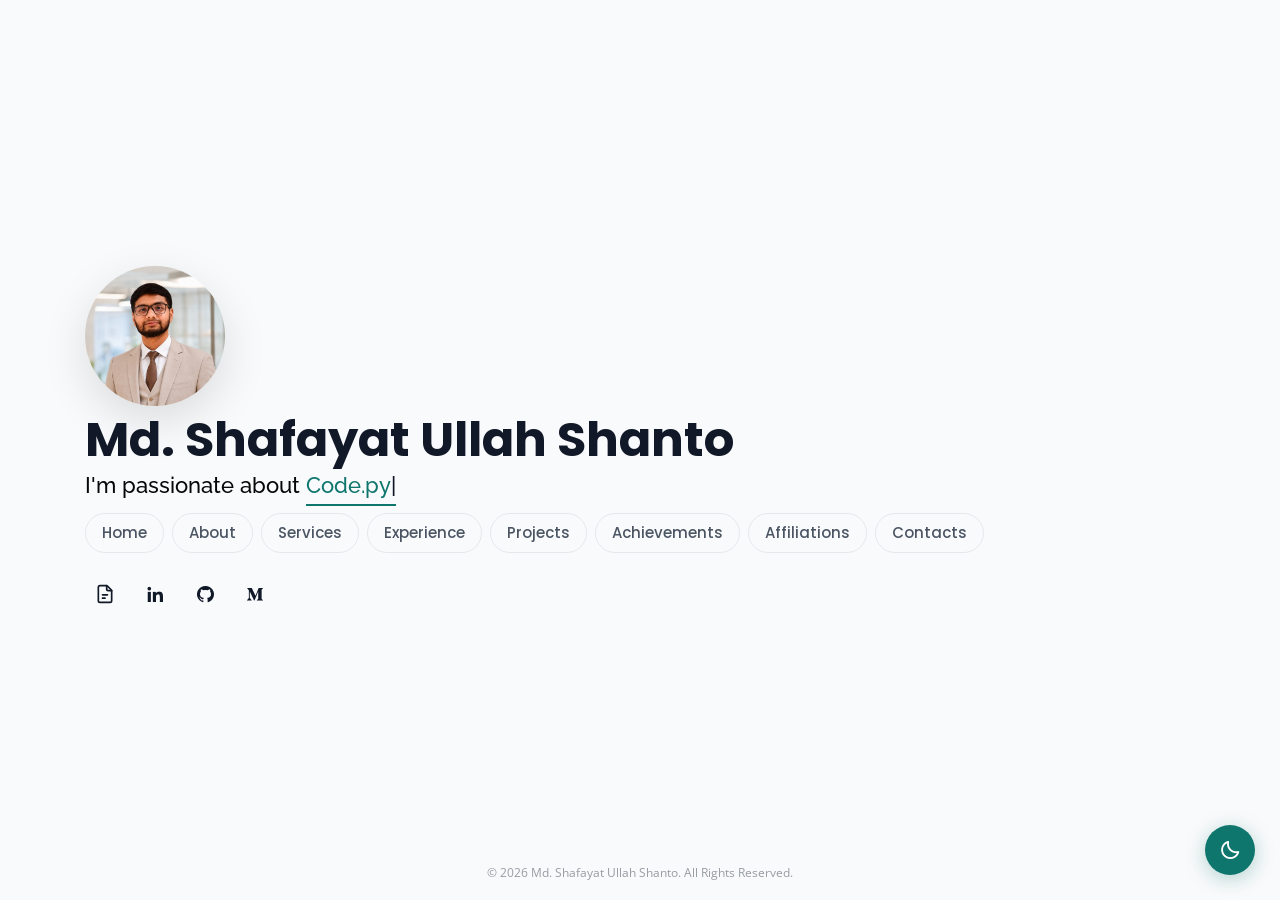
==== commit 38dfbb92: "Update ASHRAE logo in index.html" ====
--- a/index.html
+++ b/index.html
@@ -355,15 +355,11 @@
                 </div>
                 <p class="role-title">Mechanical Design Engineer</p>
                 <ul class="experience-points">
-                  <li>Design and develop mechanical components and systems for manufacturing.</li>
-                  <li>Create detailed 3D models and 2D drawings using multiple CAD tools.</li>
-                  <li>Utilize PLM systems and automation tools to manage CAD data and improve workflow efficiency.</li>
-                  <li>Review and validate designs to ensure quality, compliance, and manufacturability before production.</li>
-                  <li>Collaborate with global engineering teams including <a href="https://www.etteplan.com/" target="_blank">etteplan</a> and <a href="https://www.halton.com/" target="_blank">Halton Group</a>, as well as manufacturers and suppliers.</li>
-                  <li>Support project delivery through clear documentation, reporting, and technical communication.</li>
-                  <li>Improve mechanical components to enhance performance, efficiency, and production feasibility</li>
-                  <li>Leveraged AI/Copilot and Work Breakdown Structure (WBS) to optimize workflows, reduce buffer time by up to 30%, 
-                    and improve planning accuracy, design iteration efficiency, and error-free project delivery.</li>
+                  <li>Design and develop mechanical components and systems for manufacturing, creating precise 2D and 3D models and engineering drawings using multiple CAD tools, maintaining a 97% design accuracy rate.</li>
+                  <li>Manage CAD data, revision control, and design workflows through PLM systems and automation tools, improving overall efficiency.</li>
+                  <li>Review and validate designs for quality, compliance, and manufacturability through rigorous verification checks, reducing design rework by 20% and enhancing component performance and production feasibility.</li>
+                  <li>Collaborate with line managers, project managers, offshore engineers, manufacturing teams, and global partners (<a href="https://www.etteplan.com/" target="_blank">etteplan</a> and <a href="https://www.halton.com/" target="_blank">Halton Group</a>) on technical documentation and project delivery, improving cross-functional alignment and reducing production delays by 25%.</li>
+                  <li>Leverage AI/Copilot and Work Breakdown Structure (WBS) to streamline documentation workflows and planning accuracy, cutting report turnaround time by 15% and project buffer time by up to 30%, ensuring consistent, error-free delivery.</li>
                 </ul>
               </div>
             </div>
@@ -388,11 +384,9 @@
                 </div>
                 <p class="role-title">Mechanical Design Engineer</p>
                 <ul class="experience-points">
-                  <li>Prepared mechanical shop drawings for steel structures.</li>
-                  <li>Coordinated with <a href="https://bostonebd.com/" target="_blank">BOSTON</a>, <a href="https://reliant-est.com/" target="_blank">RELIANT</a> and P.Point design engineering teams for CSD & SD drawings.</li>
-                  <li>Attended meetings with teams & contractors.</li>
-                  <li>Conducted site inspections to ensure Japanese quality standards and local compliance.</li>
-                  <li>Ensured drafting compliance with QA standards.</li>
+                  <li>Prepared mechanical shop drawings (HVAC and plumbing) for steel structure building projects using CAD tools, maintaining 97% accuracy and full compliance with project specifications, QA, and Japanese quality standards.</li>
+                  <li>Coordinated with design engineering teams (<a href="https://bostonebd.com/" target="_blank">BOSTON</a>, <a href="https://reliant-est.com/" target="_blank">RELIANT</a> and P.Point) on CSD and shop drawings, attending 10+ project meetings with designers and contractors, reducing design revision cycles by 25%.</li>
+                  <li>Conducted on-site inspections and field data collection to verify Japanese quality standards and local compliance, cutting drawing rework by 20% through field-verified documentation.</li>
                 </ul>
               </div>
             </div>
@@ -421,10 +415,8 @@
                   <li>Prepared shop drawings, working drawings, and as-built drawings using AutoCAD & Revit (MEP 3D).</li>
                   <li>Performed cooling load, ventilation, tank, pump calculations and so on.</li>
                   <li>Developed fire protection systems (hydrant, sprinkler, pump layout) and supported approval drawings.</li>
-                  <li>Conducted site visits, data collection, and installation support.</li>
-                  <li>Prepared BOQ and cost estimation for projects.</li>
-                  <li>Completed 21+ industrial, commercial, and residential <a
-                      href="https://shafayatullahshant.wixsite.com/msusme" target="_blank"><strong>MEP projects</strong></a>.</li>
+                  <li>Coordinated MEP system integration with clients and contractors, managed BOQ preparation and cost estimates with 95%+ accuracy, and provided installation support across 21+ industrial, commercial, and residential 
+                    <a href="https://shafayatullahshant.wixsite.com/msusme" target="_blank"><strong>MEP projects</strong></a>.</li>
                 </ul>
               </div>
             </div>
@@ -470,13 +462,13 @@
       <!-- Projects Grid -->
       <div class="row projects-container">
 
-        <!-- Double-Leaf Door Creation -->
+        <!-- Double-leaf Door Creation -->
         <div class="col-lg-4 col-md-6 project-item filter-ml filter-iot">
           <div class="project-card">
             <div class="project-image">
               <img src="assets/img/project/A.png" class="img-fluid" alt="Double-Leaf Door">
               <div class="project-overlay">
-                <h4>Double-Leaf Door Creation</h4>
+                <h4>Double-leaf Door Creation</h4>
                 <a href="projects/JTK/Double Leaf Door.html" class="view-details">View Details</a>
               </div>
             </div>
@@ -511,13 +503,13 @@
         </div>
 
 
-        <!-- BRD Pressure-relief damper -->
+        <!-- BRD Pressure-relief Damper -->
         <div class="col-lg-4 col-md-6 project-item filter-ml filter-iot">
           <div class="project-card">
             <div class="project-image">
               <img src="assets/img/project/D.png" class="img-fluid" alt="FDB2">
               <div class="project-overlay">
-                <h4>BRD Pressure-relief damper</h4>
+                <h4>BRD Pressure-relief Damper</h4>
                 <a href="projects/BRD/BRD.html" class="view-details">View Details</a>
               </div>
             </div>
@@ -525,13 +517,13 @@
         </div>
 
 
-        <!-- BLD Non-return damper -->
+        <!-- BLD Non-return Damper -->
         <div class="col-lg-4 col-md-6 project-item filter-ml filter-md">
           <div class="project-card">
             <div class="project-image">
               <img src="assets/img/project/C.png" class="img-fluid" alt="Virtual Reality (VR) Simulator Machine">
               <div class="project-overlay">
-                <h4>BLD Non-return damper</h4>
+                <h4>BLD Non-return Damper</h4>
                 <a href="projects/BLD/BLD.html" class="view-details">View Details→</a>
               </div>
             </div>
@@ -745,11 +737,11 @@
                   <li>L-2 Information Manager</li>
                   <li>L-3 Information Manager</li>
                   <li>Elements of AI Agent</li>
-                  <li>ISO 19650</li>
                 </ul>
               </div>
               <div class="col-md-6">
                 <ul>
+                  <li>ISO 19650</li>
                   <li>IFC Training</li>
                   <li>REVIT Advance</li>
                   <li>Common Threats</li>
@@ -814,8 +806,8 @@
           <div class="affiliation-card">
             <div class="affiliation-logo">
               <img
-                src="https://th.bing.com/th/id/R.0dd8382eea11355a24550aa2640770d9?rik=%2bwgJwUyxPv4z9A&riu=http%3a%2f%2fcarastro.com%2fwp-content%2fuploads%2f2015%2f03%2fASHRAE_Logo.svg_-1200x829.png&ehk=fPOjXM%2f9QIfcZFBjQ7B1jZhCd9qSTkzu0Fc0ZnQJICQ%3d&risl=&pid=ImgRaw&r=0"
-                alt="IMechE IUBAT">
+                src="https://images.seeklogo.com/logo-png/38/1/ashrae-logo-png_seeklogo-385969.png"
+                alt="ASHRAE IUBAT">
             </div>
             <h4>American Society of Heating, Refrigerating and Air-Conditioning Engineers</h4>
             <p class="affiliation-role">Associate Member - 8434078</p>
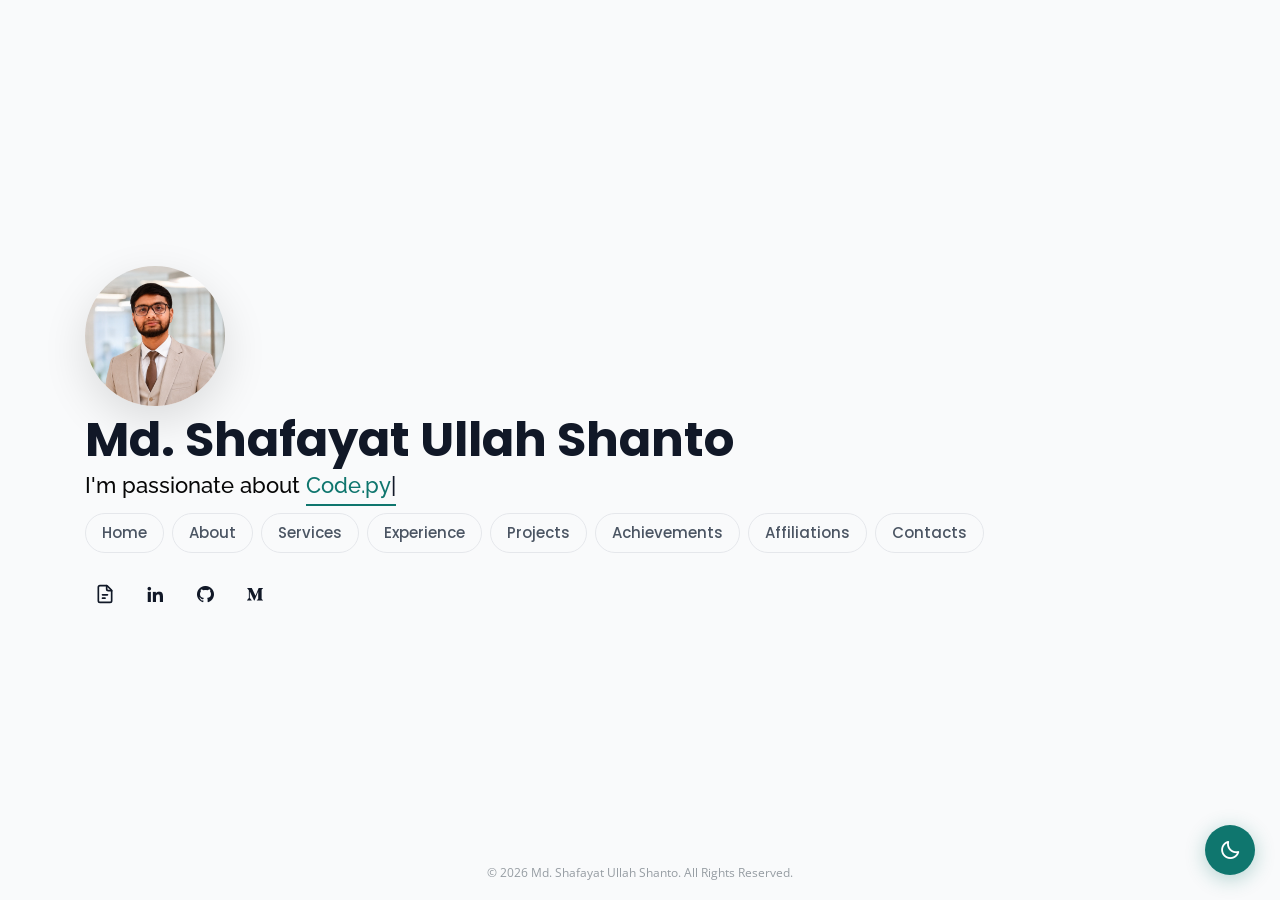
==== commit 25f3dad7: "Fix formatting in Product Data Management description" ====
--- a/index.html
+++ b/index.html
@@ -298,7 +298,7 @@
           <h2>1. MECHANICAL DESIGN</h2>
           </div>
             <li> <strong>Mechanical Engineering:</strong> From concept to production, I design, analyze, and optimize mechanical systems and assemblies using advanced CAD tools.</li>
-            <li> <strong>Product Data Management:</strong>Implementing and optimizing PDM systems to streamline engineering workflows and ensure data integrity.</li>
+            <li> <strong>Product Data Management:</strong> Implementing and optimizing PDM systems to streamline engineering workflows and ensure data integrity.</li>
             <li> <strong>Product Lifecycle Management:</strong> End-to-end PLM solutions designed to enhance collaboration and accelerate product development cycles.</li>
             <li> <strong>CAD Customization:</strong> Building custom automation and plugins for CAD software to boost productivity and reduce repetitive tasks.</li>
             <li> <strong>Digital Strategy:</strong> Bridging engineering and technology with strategic digital transformation initiatives.</li>
